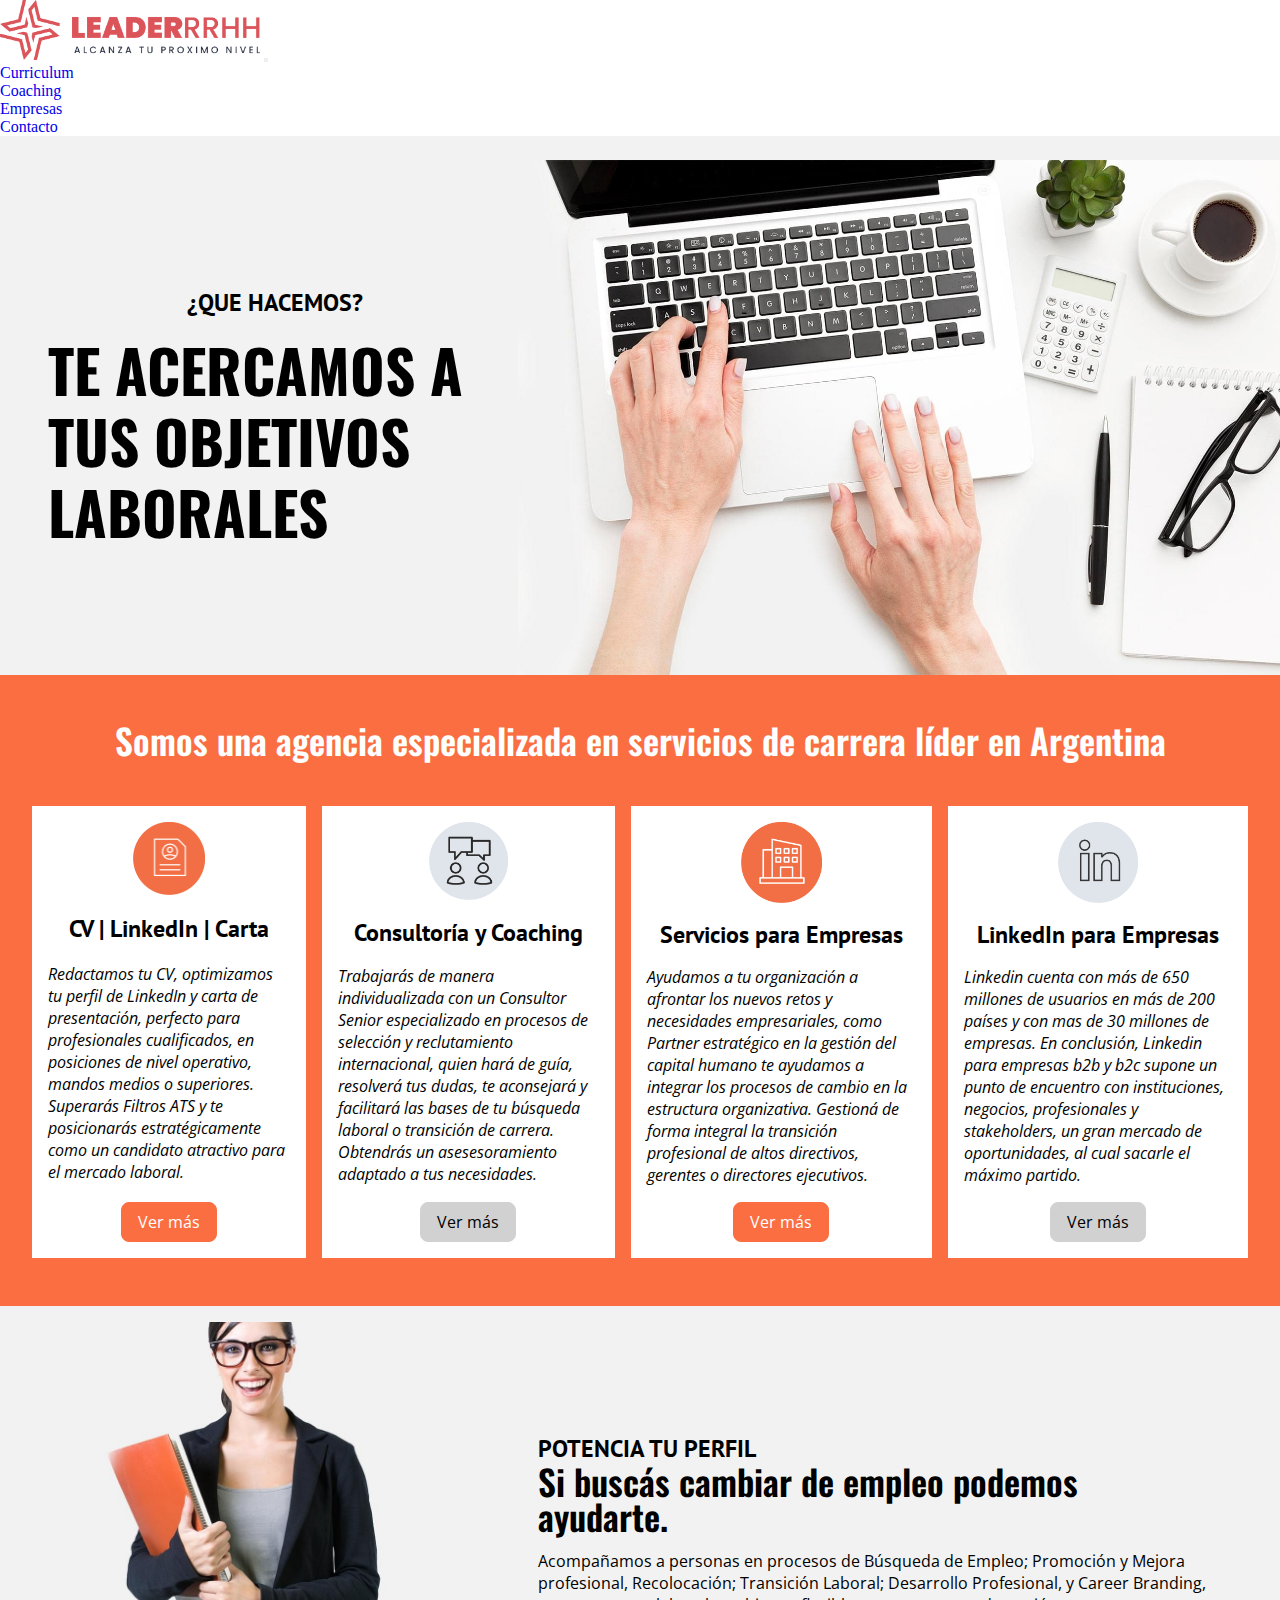
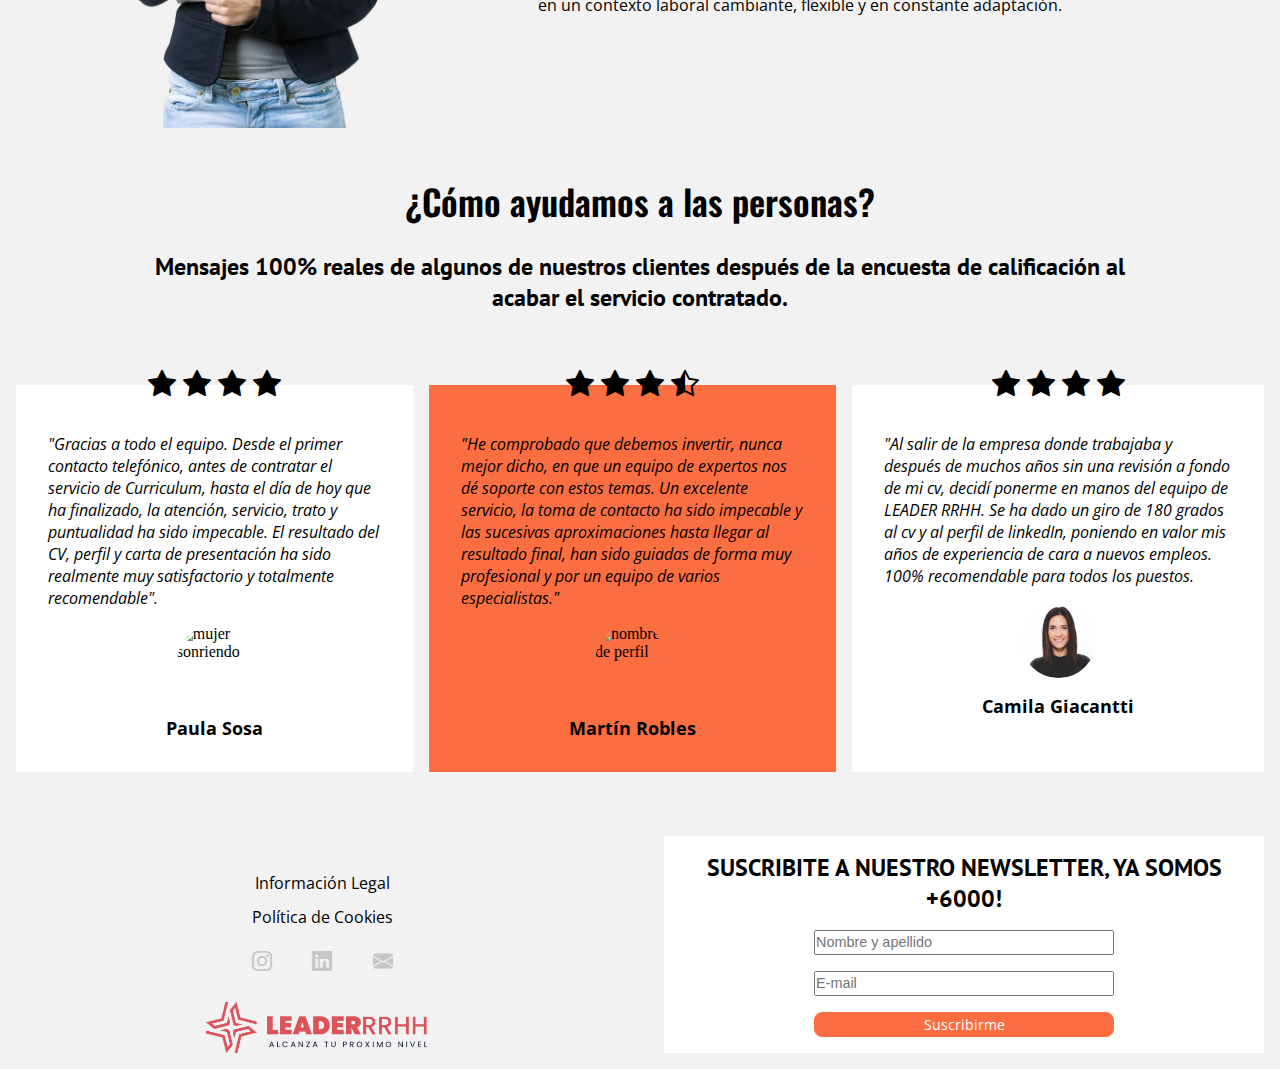
==== index.html @ 31c63e0d "Se corrigieron las rutas de algunas imagenes" ====
<!DOCTYPE html>
<html lang="es">

<head>
  <meta charset="UTF-8">
  <meta http-equiv="X-UA-Compatible" content="IE=edge">
  <meta name="viewport" content="width=device-width, initial-scale=1.0">
  <link rel="preconnect" href="https://fonts.googleapis.com">
  <link rel="preconnect" href="https://fonts.gstatic.com" crossorigin>
  <link
    href="https://fonts.googleapis.com/css2?family=Open+Sans:ital@0;1&family=Oswald:wght@600;700&family=PT+Sans:wght@700&display=swap"
    rel="stylesheet">
  <link rel="stylesheet" href="https://cdn.jsdelivr.net/npm/bootstrap-icons@1.10.5/font/bootstrap-icons.css">
  <link href="https://cdn.jsdelivr.net/npm/bootstrap@5.3.0/dist/css/bootstrap.min.css" rel="stylesheet"
    integrity="sha384-9ndCyUaIbzAi2FUVXJi0CjmCapSmO7SnpJef0486qhLnuZ2cdeRhO02iuK6FUUVM" crossorigin="anonymous">
  <link rel="stylesheet" href="./css/styles.css">
  <title>Inicio | Leader</title>
</head>

<body class="container">
  <header>
    <nav class="navbar navbar-expand-lg bg-white">
      <div class="container-fluid pl-0">
        <a class="navbar-brand" href="./index.html"><img src="./img/logo.png" alt="logo de la empresa"></a>
        <button class="navbar-toggler navbar__toogler--border" type="button" data-bs-toggle="collapse" data-bs-target="#navbarNav"
          aria-controls="navbarNav" aria-expanded="false" aria-label="Toggle navigation">
          <span class="navbar-toggler-icon"></span>
        </button>
        <div class="collapse navbar-collapse justify-content-end" id="navbarNav">
          <ul class="navbar-nav align-items-end">
            <li class="nav-item">
              <a class="nav-link" href="./pages/curriculum.html">Curriculum</a>
            </li>
            <li class="nav-item">
              <a class="nav-link" href="./pages/coaching.html">Coaching</a>
            </li>
            <li class="nav-item">
              <a class="nav-link" href="./pages/empresas.html">Empresas</a>
            </li>
            <li class="nav-item">
              <a class="nav-link" href="./pages/contacto.html">Contacto</a>
            </li>
          </ul>
        </div>
      </div>
    </nav>
  </header>

  <main>

    <section class="presentacion">
      <article class="presentacion__articulo">
        <h3>¿QUE HACEMOS?</h3>
        <h1>Te acercamos a tus objetivos laborales</h1>
        <img src="./img/laptop.jpg" alt="manos tipeando en laptop">
      </article>
    </section>

    <section class="servicios">
      <h2>Somos una agencia especializada en servicios de carrera líder en Argentina</h2>

      <div class="servicios__container">
        <article class="servicios__tarjeta">
          <img class="tarjeta__icono" src="./img/cv.png" alt="curriculum">
          <h3>CV | LinkedIn | Carta</h3>
          <p>Redactamos tu CV, optimizamos tu perfil de LinkedIn y carta de presentación, perfecto para profesionales
            cualificados, en posiciones de nivel operativo, mandos medios o superiores. Superarás Filtros ATS y te
            posicionarás estratégicamente como un candidato atractivo para el mercado laboral.</p>
          <a class="btn" href="./pages/curriculum.html">Ver más</a>
        </article>

        <article class="servicios__tarjeta">
          <img class="tarjeta__icono" src="./img/coaching.png" alt="coaching">
          <h3>Consultoría y Coaching</h3>
          <p>Trabajarás de manera individualizada con un Consultor Senior especializado en procesos de selección y
            reclutamiento internacional, quien hará de guía, resolverá tus dudas, te aconsejará y facilitará las bases
            de tu búsqueda laboral o transición de carrera. Obtendrás un asesesoramiento adaptado a tus necesidades.</p>
          <a class="btn btn--grey" href="./pages/coaching.html">Ver más</a>
        </article>

        <article class="servicios__tarjeta">
          <img class="tarjeta__icono" src="./img/empresas.png" alt="empresas">
          <h3>Servicios para Empresas</h3>
          <p>Ayudamos a tu organización a afrontar los nuevos retos y necesidades empresariales, como Partner
            estratégico en la gestión del capital humano te ayudamos a integrar los procesos de cambio en la estructura
            organizativa. Gestioná de forma integral la transición profesional de altos directivos, gerentes o
            directores ejecutivos.</p>
          <a class="btn" href="./pages/empresas.html">Ver más</a>
        </article>

        <article class="servicios__tarjeta">
          <img class="tarjeta__icono" src="./img/linkedin.png" alt="linkedin">
          <h3>LinkedIn para Empresas</h3>
          <p>Linkedin cuenta con más de 650 millones de usuarios en más de 200 países y con mas de 30 millones de
            empresas. En conclusión, Linkedin para empresas b2b y b2c supone un punto de encuentro con instituciones,
            negocios, profesionales y stakeholders, un gran mercado de oportunidades, al cual sacarle el máximo partido.
          </p>
          <a class="btn btn--grey" href="./pages/empresas.html#linkedin_empresas">Ver más</a>
        </article>
      </div>
    </section>

    <section>
      <article class="potenciate">
        <img src="./img/potenciate.jpg" alt="mujer contenta sosteniendo una carpeta">
        <div class="potenciate__texto">
          <h3>POTENCIA TU PERFIL</h3>
          <h2>Si buscás cambiar de empleo podemos ayudarte.</h2>
          <p>Acompañamos a personas en procesos de Búsqueda de Empleo; Promoción y Mejora profesional, Recolocación;
            Transición Laboral; Desarrollo Profesional, y Career Branding, en un contexto laboral cambiante, flexible y
            en constante adaptación.</p>
        </div>

      </article>
    </section>

    <section class="testimonios">
      <div class="testimonios__titulos">
        <h2>¿Cómo ayudamos a las personas?</h2>
        <h3>Mensajes 100% reales de algunos de nuestros clientes después de la encuesta de calificación al acabar el
          servicio contratado.</h3>
      </div>

      <div class="testimonios__tarjetacontainer">
        <article class="testimonios__tarjeta">
          <div class="testimonios__icono">
            <i class="bi bi-star-fill"></i>
            <i class="bi bi-star-fill"></i>
            <i class="bi bi-star-fill"></i>
            <i class="bi bi-star-fill"></i>
          </div>
          <p>"Gracias a todo el equipo. Desde el primer contacto telefónico, antes de contratar el servicio de
            Curriculum,
            hasta el día de hoy que ha finalizado, la atención, servicio, trato y puntualidad ha sido impecable. El
            resultado del CV, perfil y carta de presentación ha sido realmente muy satisfactorio y totalmente
            recomendable".</p>
          <img src="./img/perfil1.png" alt="mujer sonriendo">
          <h4>Paula Sosa</h4>
        </article>

        <article class="testimonios__tarjeta testimonios__tarjeta--orange">
          <div class="testimonios__icono">
            <i class="bi bi-star-fill"></i>
            <i class="bi bi-star-fill"></i>
            <i class="bi bi-star-fill"></i>
            <i class="bi bi-star-half"></i>
          </div>
          <p>"He comprobado que debemos invertir, nunca mejor dicho, en que un equipo de expertos nos dé soporte con
            estos
            temas. Un excelente servicio, la toma de contacto ha sido impecable y las sucesivas aproximaciones hasta
            llegar al resultado final, han sido guiadas de forma muy profesional y por un equipo de varios
            especialistas."
          </p>
          <img src="img/perfil2.png" alt="hombre de perfil">
          <h4>Martín Robles</h4>
        </article>

        <article class="testimonios__tarjeta">
          <div class="testimonios__icono">
            <i class="bi bi-star-fill"></i>
            <i class="bi bi-star-fill"></i>
            <i class="bi bi-star-fill"></i>
            <i class="bi bi-star-fill"></i>
          </div>
          <p>"Al salir de la empresa donde trabajaba y después de muchos años sin una revisión a fondo de mi cv, decidí
            ponerme en manos del equipo de LEADER RRHH. Se ha dado un giro de 180 grados al cv y al perfil de linkedIn,
            poniendo en valor mis años de experiencia de cara a nuevos empleos. 100% recomendable para todos los
            puestos.
          </p>
          <img src="img/perfil3.png" alt="mujer sonriendo">
          <h4>Camila Giacantti</h4>
        </article>
      </div>
    </section>

  </main>

  <footer>

    <div class="suscripcion">
      <h3>SUSCRIBITE A NUESTRO NEWSLETTER, YA SOMOS +6000!</h3>

      <form action="">

        <div>
          <label for="nombre">Ingresar nombre y apellido</label>
          <input type="text" id="nombre" placeholder="Nombre y apellido">
        </div>

        <div>
          <label for="email">Ingrese email</label>
          <input type="email" id="email" placeholder="E-mail">
        </div>

        <div>
          <input class="btn__submit" type="submit" value="Suscribirme">
        </div>

      </form>

    </div>

    <div class="contacto__container">
      <ul class="footer__contacto">
        <li class="footer__legales">Información Legal</li>
        <li class="footer__cookies">Política de Cookies</li>
        <li class="footer__instagram"><a href="https://www.instagram.com/" target="_blank"><i
              class="bi bi-instagram"></i></a></li>
        <li class="footer__linkedin"><a href="https://ar.linkedin.com/" target="_blank"><i
              class="bi bi-linkedin"></i></a>
        </li>
        <li class="footer__mail"><a href="https://www.gmail.com/mail/help/intl/es/about.html?iframe" target="_blank"><i
              class="bi bi-envelope-fill"></i></a>
    </div>



    <img src="./img/logo.png" alt="logo de la empresa">

  </footer>
  <script src="https://cdn.jsdelivr.net/npm/bootstrap@5.3.0/dist/js/bootstrap.bundle.min.js"
    integrity="sha384-geWF76RCwLtnZ8qwWowPQNguL3RmwHVBC9FhGdlKrxdiJJigb/j/68SIy3Te4Bkz"
    crossorigin="anonymous"></script>
</body>

</html>
---- css/styles.css ----
* {
    margin: 0;
    padding: 0;
    box-sizing: border-box;
}

ul,
ol {
    list-style: none;
}

a {
    text-decoration: none;
}

img {
    max-width: 100%;
}

h1 {
    font-size: 2rem;
    font-family: "Oswald", sans-serif;
    font-weight: 700;
    text-transform: uppercase;
    line-height: 120%;

}

H2 {
    font-size: 1.75rem;
    font-family: "Oswald", sans-serif;
    font-weight: 600;
    line-height: 100%;
}

h3 {
    font-size: 1.25rem;
    font-family: "PT Sans", sans-serif;

}

h4 {
    font-family: "Open Sans", sans-serif;
    font-size: 1rem;
}

p {
    font-family: "Open Sans", sans-serif;
    font-size: 1rem;
    font-style: oblique;
}

/* font-family: 'Open Sans', sans-serif;
font-family: 'Oswald', sans-serif;
font-family: 'PT Sans', sans-serif; */

/* +++++++++++++++++++++++++++++++++ VERSION MOBILE ++++++++++++++++++++++++++++++++++++++++++ */

/* ===== HEADER ==== */


nav div a img {
    width: 85%;
    max-width: 260px;
}

.pl-0 {
    padding-left: 0;
}

.nav-link:hover{
    color: #fb6e42;
}

/* ==== MAIN ==== */

main {
    background-color: #f2f2f2;
}


/* --- Primera sección index ---*/

.presentacion {
    background-color: #f2f2f2;
}

.presentacion__articulo {
    display: flex;
    flex-direction: column;
    align-items: center;
    text-align: center;
    gap: 1rem;
    padding-top: 1.5rem;

}


/* --- Segunda sección index --- */

.servicios {
    display: flex;
    flex-direction: column;
    gap: 1rem;
    background-color: #fb6e42;
    padding: 2rem 1rem;


}

.servicios h2 {
    padding: 1rem;
    text-align: center;
    color: white;
}

.servicios__tarjeta {
    display: flex;
    flex-direction: column;
    justify-content: space-between;
    gap: 1rem;
    background-color: white;
    align-items: center;
    padding: 1rem;
    margin: 1rem auto;
    max-width: 480px;
}

.tarjeta__icono {
    width: 30%;
}

.btn {
    border: 0.5px solid #fb6e42;
    background-color: #fb6e42;
    color: white;
    padding: 0.5rem 1rem;
    font-size: 1rem;
    font-family: "open Sans", sans-serif;
    border-radius: 0.5rem;
}

.btn--grey {
    border: 0.5px solid #d1d1d1;
    background-color: #d1d1d1;
    color: black;

}

.btn--small {
    border: 0.5px solid #d1d1d1;
    background-color: #d1d1d1;
    color: black;
    padding: 0.2rem 0.7rem;
    font-size: 0.9rem;
    font-family: "open Sans", sans-serif;
    border-radius: 0.5rem;
    margin: 0.5rem 0
}

.btn--small:hover {
    background-color: #f2f2f2;
}


/* --- Tercera sección index --- */

.potenciate {
    display: flex;
    flex-direction: column;
    justify-content: space-between;
    align-items: center;
    gap: 1rem;
    background-color: #f2f2f2;
    padding: 1rem;
}

.potenciate img {
    width: 100%;
    height: 406px;
    object-fit: cover;
}

.potenciate p{
    font-style: normal;
    padding-top: 1rem;
}

/*--- Cuarta sección index --- */

.testimonios {
    display: flex;
    flex-direction: column;
    justify-content: center;
    align-items: center;
    gap: 1rem;
    padding: 2rem 1rem;
    background-color: #f2f2f2;

}

.testimonios__titulos {
    text-align: center;
    padding: 0.5rem;
}

.testimonios__tarjeta {
    display: flex;
    flex-direction: column;
    align-items: center;
    background-color: white;
    padding: 1rem;
    margin: 1rem auto;
    max-width: 480px;


}

.testimonios__tarjeta--orange {
    background-color: #fb6e42;

}

.testimonios__icono {
    font-size: 1.75rem;
    position: relative;
    bottom: 32px;

}

.testimonios__tarjeta p {
    padding: 0 1rem 1rem;
}

.testimonios__tarjeta img {
    width: 70px;
    height: 70px;
    border-radius: 50%;
}

.testimonios__tarjeta h4 {

    padding: 1rem;
}

/* --- Primera sección Curriculum --- */

.curriculum {

    background-color: white;
}

.curriculum img{
    max-height: 400px;
    margin: auto;
    display: block;
}

.curriculum__encabezado{
    text-align: center;
    font-style: normal;
}
.curriculum p {
    padding: 1.5rem 0;
}

.curriculum__h1 {
    padding-top: 1.5rem;
    text-align: center;
}

.carta__titulo {
    margin-top: 2rem;
}

/* --- Segunda sección Curriculum */


.cvwriting article {
    padding: 1rem 1rem 0 1rem;
    background-color: #d1d1d1;
}

.cvwriting article p {
    margin-bottom: 0;
    font-style: normal;
}

.cvwriting h3{
    text-align: center;
}

/* --- Tercera seccion curriculum --- */

.caso {
    background-color: #fb6e42;

}

.caso__formulario {
    display: flex;
    flex-direction: column;
    gap: 1rem;
    padding: 1rem;
    max-width: 480px;
    justify-content: center;
}

.caso h2 {
    padding-top: 2.5rem;
    text-align: center;
    color: white;
}

.caso form legend {
    color: white;
    text-align: center;
}

.caso form label {
    display: block;
    color: white
}

.caso form input,
textarea {
    width: 100%;
    border-color: white;

}

.caso img{
    display: none;
}


/* === FOOTER === */

footer {
    display: flex;
    flex-direction: column;
    align-items: center;
    gap: 1rem;
    background-color: #f2f2f2;
    margin-bottom: 1rem;

}

.suscripcion {
    display: flex;
    flex-direction: column;
    justify-content: center;
    align-items: center;
    padding: 1rem;
    gap: 1rem;
    background-color: white;
    margin: 1rem;
}

.suscripcion h3{
    text-align: center;
}

.suscripcion form {
    display: flex;
    flex-direction: column;
    gap: 1rem;
}

.suscripcion form input {
    width: 300px;
    height: 25px;
    font-size: 0.90rem;
}

label {
    display: none;
}

.btn__submit {
    border: 0.5px solid #fb6e42;
    background-color: #fb6e42;
    color: white;
    font-size: 1rem;
    font-family: "open Sans", sans-serif;
    border-radius: 0.5rem;
    text-align: center;
}

.btn__submit--white {
    background-color: white;
    color: #fb6e42;
}

.footer__contacto {
    display: grid;
    grid-template-columns: 25% 50%r 25%;
    grid-template-rows: 1fr 1fr 2fr;
    gap: 0.75rem;
    justify-content: center;
    align-content: start;
    margin-bottom: 1rem;

}

.footer__legales {
    grid-column: 2/3;
    justify-self: center;
    font-family: "Open sans", sans-serif;
}


.footer__cookies {
    grid-column: 2/3;
    grid-row: 2/3;
    justify-self: center;
    font-family: "open Sans", sans-serif;
}

.footer__instagram {
    grid-column: 2/3;
    grid-row: 3/4;
    align-self: center;
    font-size: 1.25rem;
}

.footer__instagram a {
    color: #c7c7c7;
}

.footer__linkedin {
    grid-column: 2/3;
    grid-row: 3/4;
    align-self: center;
    justify-self: center;
    font-size: 1.25rem;

}

.footer__linkedin a {
    color: #c7c7c7;
}

.footer__mail {
    grid-column: 2/3;
    grid-row: 3/4;
    justify-self: end;
    align-self: center;
    font-size: 1.25rem;

}

.footer__mail a {
    color: #c7c7c7;
}

footer img {
    width: 85%;
    max-width: 221px;
    padding: 0;
    margin-bottom: 1rem;

}

.contacto__container {
    padding-bottom: 2rem;
}

.contacto__container ul {
    padding: 0;
    margin: 0;
}

/* +++++++++++++++++++++++++++++++++ VERSION TABLET ++++++++++++++++++++++++++++++++++++++++++ */

@media (min-width: 768px) {

    h1 {
        font-size: 2.2rem;
    }

    h2 {

        font-size: 2rem;
    }

    h3 {
        font-size: 1.25rem;
    }

    h4 {
        font-size: 1.1rem;
    }

    p {
        font-size: 1.rem;
    }

    /* === MAIN === */

    /* ---Primera sección Index--- */


    .presentacion__articulo {
        display: grid;
        grid-template-columns: repeat(5, 1fr);
    }


    .presentacion__articulo img {
        grid-row: 1/3;
        grid-column: 3/6;



    }

    .presentacion__articulo h3 {
        grid-column: 1/3;
        align-self: self-end;
    }

    .presentacion__articulo h1 {
        grid-row: 2/3;
        grid-column: 1/3;
        align-self: flex-start;
        text-align: left;
        padding-left: 2rem;
    }

    /* --- Segunda sección Index --- */

    .servicios__container {
        display: grid;
        grid-template-columns: 1fr 1fr;
        gap: 1rem;
        margin: 0 1rem;
    }

    /* --- Tercera seccion index */

    .potenciate {
        display: flex;
        flex-direction: row;
    }

    .potenciate h3 {
        text-align: left;
        padding: 0;
    }

    /* ---Cuarta seccion index--- */

    .testimonios__tarjeta img {
        width: 75px;
        height: 75px;
    }

    

    /* --- Primera sección curriculum */

    .curriculum__servicios {
        display: grid;
        grid-template-columns: 1fr 1fr;
        grid-template-rows: repeat(4, 200px);
        margin-bottom: 1rem;
    }

    .curriculum__servicios img {
        grid-column: 2/3;
        grid-row: 1/3;
        max-height: 493.73px;
        object-fit: cover;
        justify-self: center;
    }

    .curriculum__carta{
        grid-column: 1/3;
        grid-row: 3/4;
    }

    .curriculum__traduccion{
        grid-column: 1/3;
        grid-row: 4/5;
    }



    /* --- Segunda seccion Curriculum */

    .cvwriting h2 {
        text-align: center;
    }

    .cvwriting img{
        width: 100%;
        object-fit: cover;
    }

    /* --- Tercera seccion Curriculum --- */

    .caso {
        display: flex;
        flex-direction: column;
        align-items: center;
    }

    /* === FOOTER === */

    footer {
        display: grid;
        grid-template-columns: 1fr 1fr;
    }



    .contacto__container {
        grid-column: 1/2;
        grid-row: 1/2;
    }

    footer img {
        grid-column: 1/3;
        justify-self: center;
    }

}


/* +++++++++++++++++++++++++++++++++ VERSION DESKTOP ++++++++++++++++++++++++++++++++++++++++++ */

@media (min-width: 1024px) {

    h1 {
        font-size: 3rem;
    }

    h2 {
        font-size: 2.2rem;
    }

    h3 {
        font-size: 1.5rem;
    }


    /* === MAIN === */

    /* --- Primera seccion index --- */

    .presentacion__articulo h3{
        padding-left: 3rem;
    }
    /* --- Segunda sección Index --- */

    .servicios__container {
        display: flex;
        flex-direction: row;
    }

    /* --- Tercera sección Index --- */

    .potenciate__texto {
        padding: 3rem;
    }

    /* --- Cuarta sección Index --- */

    .testimonios__tarjetacontainer {
        display: flex;
        gap: 1rem;
    }

    /* --- Primera seccion Curriculum ---  */

    .curriculum__servicios{
        display: grid;
        grid-template-columns: repeat(3,1fr);
        grid-template-rows: repeat(2,250px)
    }

    .curriculum__carta{
        grid-column: 1/2;
        grid-row: 2/3;
    }

    .curriculum__carta h2{
        margin: 0 0 8px;
    }

    .curriculum__traduccion{
        grid-column: 3/4;
        grid-row: 2/3;
    }

    /* ---Segunda seccion Curriculum --- */

    .cvwriting{
        display: grid;
        grid-template-columns: 1fr 1fr;
    }
    .cvwriting img{
        grid-column: 1/2;
        grid-row: 1/2;
        height: 100%;
        object-fit: cover;
    }

    .cvwriting article h2{
        text-align:left;
        padding: 0;
    }

    .cvwriting article h3{
        text-align: left;
    }

    /*--- Tercera seccion Curriculum ---  */

    .caso{
        display: grid;
        grid-template-columns: 1fr 1fr;
        justify-items: center;
    }

    .caso form{
        grid-column: 1/2;
        grid-row: 1/2;
        
                
    }

    .caso img{
        display: block;
        height: 90%;
        width: 90%;
        object-fit: cover;
        max-height: 650px;
    }

    
    

    /* === FOOTER === */

    footer img {
        grid-column: 1/2;
        grid-row: 1/2;
        justify-self: center;
        align-self: end;
    }

}

@media (min-width: 1200px) {

    .presentacion__articulo h1 {
        font-size: 3.7rem;
        padding-left: 3rem;
    }

    .testimonios h3 {
        padding: 2rem 3rem;
        margin: 0 3rem;
        text-align: center;

    }
}
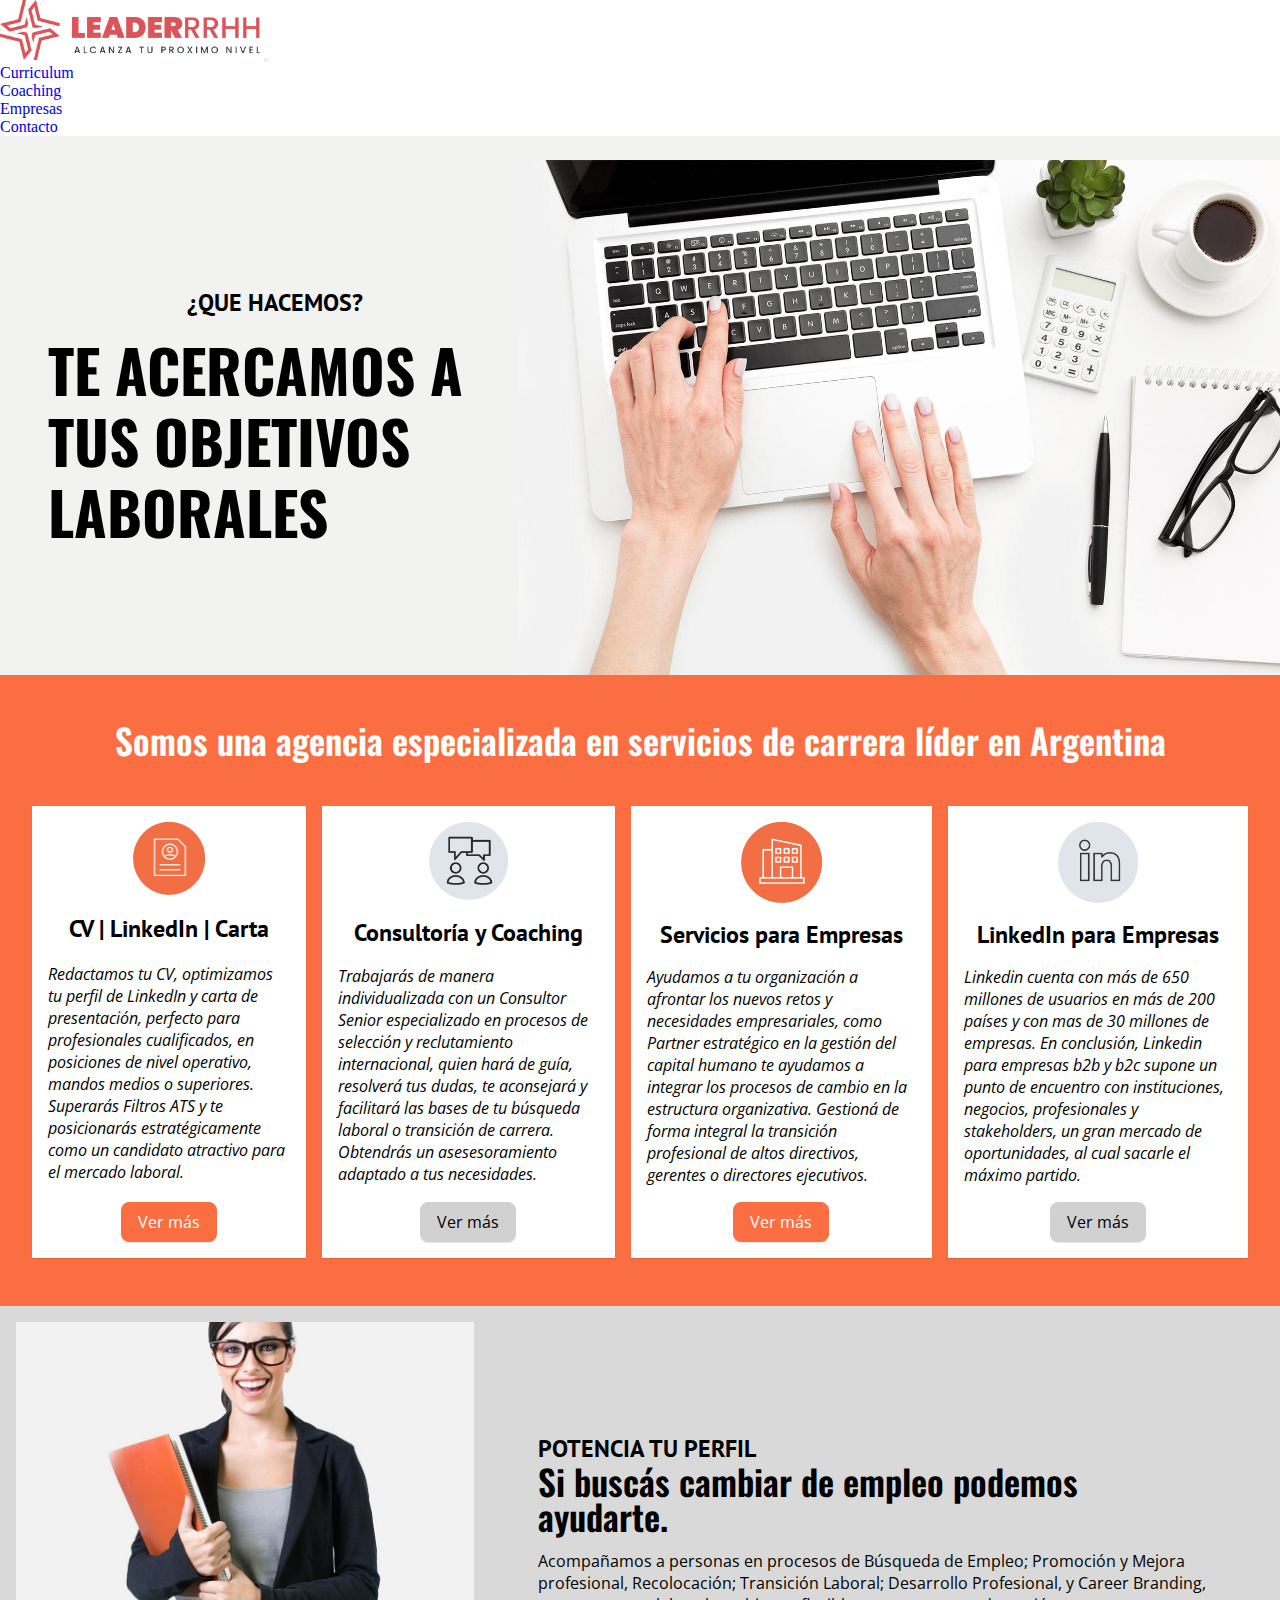
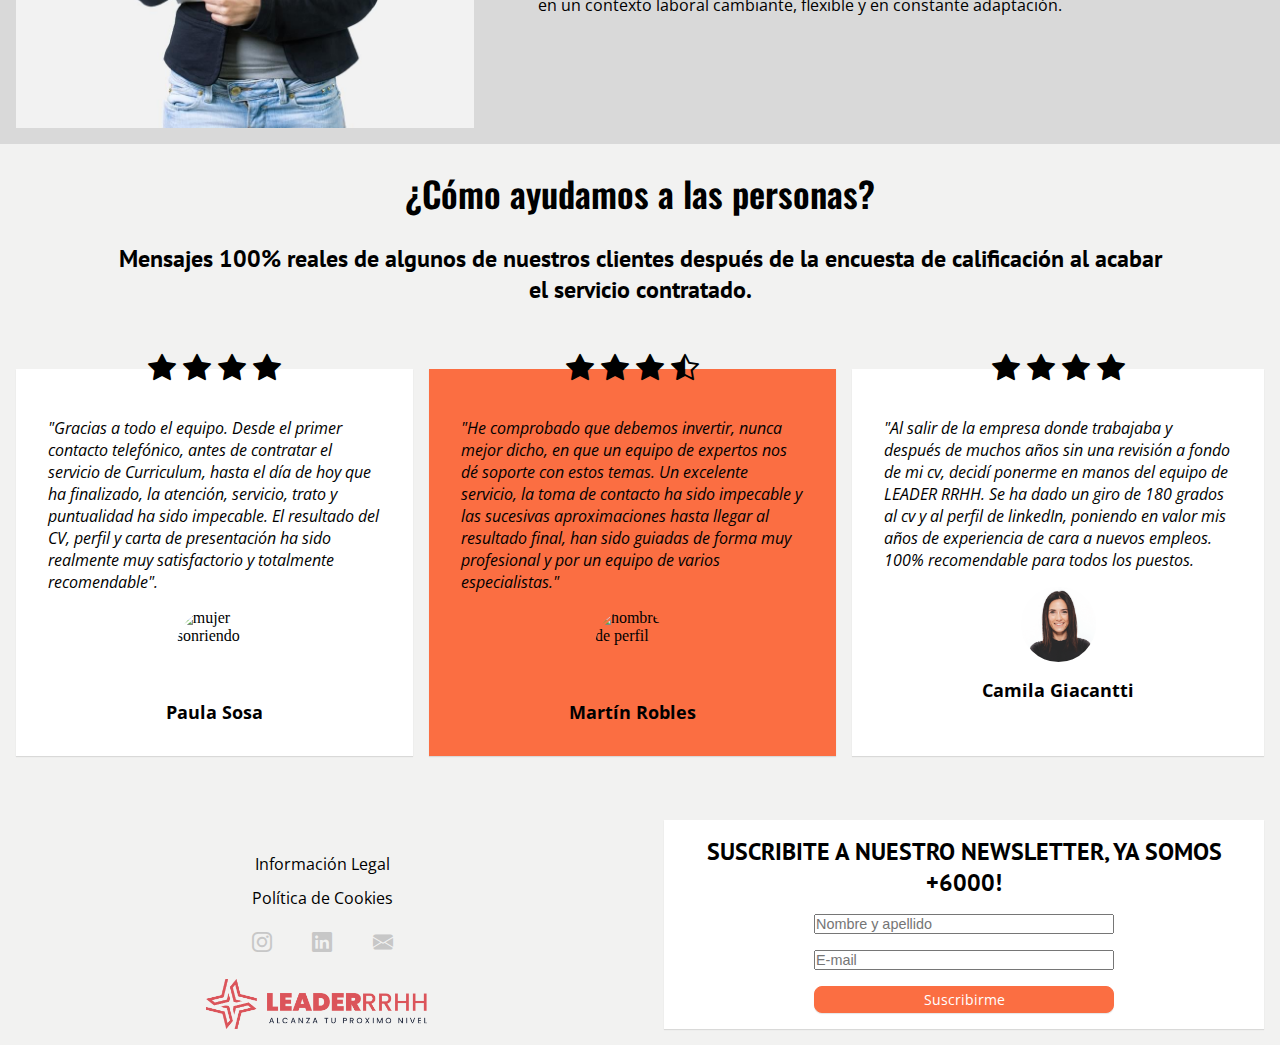
==== commit bac1a38b: "Se realizaron algunas animaciones y estilos en general" ====
--- a/index.html
+++ b/index.html
@@ -13,6 +13,7 @@
   <link rel="stylesheet" href="https://cdn.jsdelivr.net/npm/bootstrap-icons@1.10.5/font/bootstrap-icons.css">
   <link href="https://cdn.jsdelivr.net/npm/bootstrap@5.3.0/dist/css/bootstrap.min.css" rel="stylesheet"
     integrity="sha384-9ndCyUaIbzAi2FUVXJi0CjmCapSmO7SnpJef0486qhLnuZ2cdeRhO02iuK6FUUVM" crossorigin="anonymous">
+  <link href="https://unpkg.com/aos@2.3.1/dist/aos.css" rel="stylesheet">
   <link rel="stylesheet" href="./css/styles.css">
   <title>Inicio | Leader</title>
 </head>
@@ -61,41 +62,41 @@
 
       <div class="servicios__container">
         <article class="servicios__tarjeta">
-          <img class="tarjeta__icono" src="./img/cv.png" alt="curriculum">
+          <img class="servicios__tarjeta-icono" src="./img/cv.png" alt="curriculum">
           <h3>CV | LinkedIn | Carta</h3>
           <p>Redactamos tu CV, optimizamos tu perfil de LinkedIn y carta de presentación, perfecto para profesionales
             cualificados, en posiciones de nivel operativo, mandos medios o superiores. Superarás Filtros ATS y te
             posicionarás estratégicamente como un candidato atractivo para el mercado laboral.</p>
-          <a class="btn" href="./pages/curriculum.html">Ver más</a>
-        </article>
-
-        <article class="servicios__tarjeta">
-          <img class="tarjeta__icono" src="./img/coaching.png" alt="coaching">
+          <a class="button" href="./pages/curriculum.html">Ver más</a>
+        </article>
+
+        <article class="servicios__tarjeta">
+          <img class="servicios__tarjeta-icono" src="./img/coaching.png" alt="coaching">
           <h3>Consultoría y Coaching</h3>
           <p>Trabajarás de manera individualizada con un Consultor Senior especializado en procesos de selección y
             reclutamiento internacional, quien hará de guía, resolverá tus dudas, te aconsejará y facilitará las bases
             de tu búsqueda laboral o transición de carrera. Obtendrás un asesesoramiento adaptado a tus necesidades.</p>
-          <a class="btn btn--grey" href="./pages/coaching.html">Ver más</a>
-        </article>
-
-        <article class="servicios__tarjeta">
-          <img class="tarjeta__icono" src="./img/empresas.png" alt="empresas">
+          <a class="button--grey" href="./pages/coaching.html">Ver más</a>
+        </article>
+
+        <article class="servicios__tarjeta">
+          <img class="servicios__tarjeta-icono" src="./img/empresas.png" alt="empresas">
           <h3>Servicios para Empresas</h3>
           <p>Ayudamos a tu organización a afrontar los nuevos retos y necesidades empresariales, como Partner
             estratégico en la gestión del capital humano te ayudamos a integrar los procesos de cambio en la estructura
             organizativa. Gestioná de forma integral la transición profesional de altos directivos, gerentes o
             directores ejecutivos.</p>
-          <a class="btn" href="./pages/empresas.html">Ver más</a>
-        </article>
-
-        <article class="servicios__tarjeta">
-          <img class="tarjeta__icono" src="./img/linkedin.png" alt="linkedin">
+          <a class="button" href="./pages/empresas.html">Ver más</a>
+        </article>
+
+        <article class="servicios__tarjeta">
+          <img class="servicios__tarjeta-icono" src="./img/linkedin.png" alt="linkedin">
           <h3>LinkedIn para Empresas</h3>
           <p>Linkedin cuenta con más de 650 millones de usuarios en más de 200 países y con mas de 30 millones de
             empresas. En conclusión, Linkedin para empresas b2b y b2c supone un punto de encuentro con instituciones,
             negocios, profesionales y stakeholders, un gran mercado de oportunidades, al cual sacarle el máximo partido.
           </p>
-          <a class="btn btn--grey" href="./pages/empresas.html#linkedin_empresas">Ver más</a>
+          <a class="button--grey" href="./pages/empresas.html#linkedin__empresas">Ver más</a>
         </article>
       </div>
     </section>
@@ -138,7 +139,7 @@
           <h4>Paula Sosa</h4>
         </article>
 
-        <article class="testimonios__tarjeta testimonios__tarjeta--orange">
+        <article class="testimonios__tarjeta--orange">
           <div class="testimonios__icono">
             <i class="bi bi-star-fill"></i>
             <i class="bi bi-star-fill"></i>
@@ -193,23 +194,23 @@
         </div>
 
         <div>
-          <input class="btn__submit" type="submit" value="Suscribirme">
+          <input class="button__submit" type="submit" value="Suscribirme">
         </div>
 
       </form>
 
     </div>
 
-    <div class="contacto__container">
-      <ul class="footer__contacto">
-        <li class="footer__legales">Información Legal</li>
-        <li class="footer__cookies">Política de Cookies</li>
-        <li class="footer__instagram"><a href="https://www.instagram.com/" target="_blank"><i
+    <div class="contactos">
+      <ul class="contactos__lista">
+        <li class="contactos__lista-legales">Información Legal</li>
+        <li class="contactos__lista-cookies">Política de Cookies</li>
+        <li class="contactos__lista-instagram"><a href="https://www.instagram.com/" target="_blank"><i
               class="bi bi-instagram"></i></a></li>
-        <li class="footer__linkedin"><a href="https://ar.linkedin.com/" target="_blank"><i
+        <li class="contactos__lista-linkedin"><a href="https://ar.linkedin.com/" target="_blank"><i
               class="bi bi-linkedin"></i></a>
         </li>
-        <li class="footer__mail"><a href="https://www.gmail.com/mail/help/intl/es/about.html?iframe" target="_blank"><i
+        <li class="contactos__lista-mail"><a href="https://www.gmail.com/mail/help/intl/es/about.html?iframe" target="_blank"><i
               class="bi bi-envelope-fill"></i></a>
     </div>
 
@@ -221,6 +222,10 @@
   <script src="https://cdn.jsdelivr.net/npm/bootstrap@5.3.0/dist/js/bootstrap.bundle.min.js"
     integrity="sha384-geWF76RCwLtnZ8qwWowPQNguL3RmwHVBC9FhGdlKrxdiJJigb/j/68SIy3Te4Bkz"
     crossorigin="anonymous"></script>
+  <script src="https://unpkg.com/aos@2.3.1/dist/aos.js"></script>
+  <script>
+    AOS.init();
+  </script>
 </body>
 
 </html>--- a/css/styles.css
+++ b/css/styles.css
@@ -1,769 +1,1070 @@
+@charset "UTF-8";
 * {
-    margin: 0;
-    padding: 0;
-    box-sizing: border-box;
+  margin: 0;
+  padding: 0;
+  box-sizing: border-box;
 }
 
 ul,
 ol {
-    list-style: none;
+  list-style: none;
 }
 
 a {
-    text-decoration: none;
+  text-decoration: none;
 }
 
 img {
-    max-width: 100%;
+  max-width: 100%;
 }
 
 h1 {
-    font-size: 2rem;
-    font-family: "Oswald", sans-serif;
-    font-weight: 700;
-    text-transform: uppercase;
-    line-height: 120%;
-
+  font-size: 2rem;
+  font-family: "Oswald", sans-serif;
+  font-weight: 700;
+  text-transform: uppercase;
+  line-height: 120%;
 }
 
 H2 {
-    font-size: 1.75rem;
-    font-family: "Oswald", sans-serif;
-    font-weight: 600;
-    line-height: 100%;
+  font-size: 1.75rem;
+  font-family: "Oswald", sans-serif;
+  font-weight: 600;
+  line-height: 100%;
 }
 
 h3 {
-    font-size: 1.25rem;
-    font-family: "PT Sans", sans-serif;
-
+  font-size: 1.25rem;
+  font-family: "PT Sans", sans-serif;
 }
 
 h4 {
-    font-family: "Open Sans", sans-serif;
-    font-size: 1rem;
+  font-family: "Open Sans", sans-serif;
+  font-size: 1rem;
 }
 
 p {
-    font-family: "Open Sans", sans-serif;
-    font-size: 1rem;
-    font-style: oblique;
+  font-family: "Open Sans", sans-serif;
+  font-size: 1rem;
+  font-style: oblique;
 }
 
 /* font-family: 'Open Sans', sans-serif;
 font-family: 'Oswald', sans-serif;
 font-family: 'PT Sans', sans-serif; */
-
-/* +++++++++++++++++++++++++++++++++ VERSION MOBILE ++++++++++++++++++++++++++++++++++++++++++ */
-
-/* ===== HEADER ==== */
-
+main {
+  background-color: #f2f2f2;
+}
+
+@media (min-width: 768px) {
+  h1 {
+    font-size: 2.2rem;
+  }
+  h2 {
+    font-size: 2rem;
+  }
+  h3 {
+    font-size: 1.25rem;
+  }
+  h4 {
+    font-size: 1.1rem;
+  }
+  p {
+    font-size: 1rem;
+  }
+}
+@media (min-width: 1024px) {
+  h1 {
+    font-size: 3rem;
+  }
+  h2 {
+    font-size: 2.2rem;
+  }
+  h3 {
+    font-size: 1.5rem;
+  }
+}
+.button, .button__submit, .button__submit--white, .button--grey {
+  border: 0.5px solid #fb6e42;
+  background-color: #fb6e42;
+  color: white;
+  padding: 0.5rem 1rem;
+  font-size: 1rem;
+  font-family: "Open Sans", sans-serif;
+  border-radius: 0.5rem;
+  box-shadow: 0 1px 1px 0 rgba(0, 0, 0, 0.1);
+}
+.button:hover, .button__submit:hover, .button__submit--white:hover, .button--grey:hover {
+  transform: scale(1.05);
+}
+.button--grey {
+  border: 0.5px solid #d1d1d1;
+  background-color: #d1d1d1;
+  color: black;
+}
+.button--small {
+  border: 0.5px solid #d1d1d1;
+  background-color: #d1d1d1;
+  color: black;
+  padding: 0.2rem 0.7rem;
+  font-size: 0.9rem;
+  font-family: "Open Sans", sans-serif;
+  border-radius: 0.5rem;
+  margin: 0.5rem 0;
+}
+.button--small:hover {
+  background-color: #f2f2f1;
+}
+.button__submit, .button__submit--white {
+  text-align: center;
+  padding: 0.2rem;
+}
+.button__submit--white {
+  background-color: white;
+  color: #fb6e42;
+}
 
 nav div a img {
-    width: 85%;
-    max-width: 260px;
+  width: 85%;
+  max-width: 260px;
 }
 
 .pl-0 {
-    padding-left: 0;
-}
-
-.nav-link:hover{
-    color: #fb6e42;
-}
-
-/* ==== MAIN ==== */
-
-main {
-    background-color: #f2f2f2;
-}
-
-
-/* --- Primera sección index ---*/
-
-.presentacion {
-    background-color: #f2f2f2;
-}
-
-.presentacion__articulo {
-    display: flex;
-    flex-direction: column;
-    align-items: center;
-    text-align: center;
-    gap: 1rem;
-    padding-top: 1.5rem;
-
-}
-
-
-/* --- Segunda sección index --- */
-
-.servicios {
-    display: flex;
-    flex-direction: column;
-    gap: 1rem;
-    background-color: #fb6e42;
-    padding: 2rem 1rem;
-
-
-}
-
-.servicios h2 {
-    padding: 1rem;
-    text-align: center;
-    color: white;
-}
-
-.servicios__tarjeta {
-    display: flex;
-    flex-direction: column;
-    justify-content: space-between;
-    gap: 1rem;
-    background-color: white;
-    align-items: center;
-    padding: 1rem;
-    margin: 1rem auto;
-    max-width: 480px;
-}
-
-.tarjeta__icono {
-    width: 30%;
-}
-
-.btn {
-    border: 0.5px solid #fb6e42;
-    background-color: #fb6e42;
-    color: white;
-    padding: 0.5rem 1rem;
-    font-size: 1rem;
-    font-family: "open Sans", sans-serif;
-    border-radius: 0.5rem;
-}
-
-.btn--grey {
-    border: 0.5px solid #d1d1d1;
-    background-color: #d1d1d1;
-    color: black;
-
-}
-
-.btn--small {
-    border: 0.5px solid #d1d1d1;
-    background-color: #d1d1d1;
-    color: black;
-    padding: 0.2rem 0.7rem;
-    font-size: 0.9rem;
-    font-family: "open Sans", sans-serif;
-    border-radius: 0.5rem;
-    margin: 0.5rem 0
-}
-
-.btn--small:hover {
-    background-color: #f2f2f2;
-}
-
-
-/* --- Tercera sección index --- */
-
-.potenciate {
-    display: flex;
-    flex-direction: column;
-    justify-content: space-between;
-    align-items: center;
-    gap: 1rem;
-    background-color: #f2f2f2;
-    padding: 1rem;
-}
-
-.potenciate img {
-    width: 100%;
-    height: 406px;
-    object-fit: cover;
-}
-
-.potenciate p{
-    font-style: normal;
-    padding-top: 1rem;
-}
-
-/*--- Cuarta sección index --- */
-
-.testimonios {
+  padding-left: 0;
+}
+
+.nav-link:hover {
+  color: #fb6e42;
+}
+
+footer {
+  display: flex;
+  flex-direction: column;
+  align-items: center;
+  gap: 1rem;
+  background-color: #f2f2f1;
+  margin-bottom: 1rem;
+}
+footer .contactos {
+  padding-bottom: 2rem;
+}
+footer .contactos__lista {
+  display: grid;
+  grid-template-columns: 25% 50% r 25%;
+  grid-template-rows: 1fr 1fr 2fr;
+  gap: 0.75rem;
+  justify-content: center;
+  align-content: start;
+  margin-bottom: 1rem;
+  padding: 0;
+  margin: 0;
+}
+footer .contactos__lista-legales {
+  grid-column: 2/3;
+  justify-self: center;
+  font-family: "Open Sans", sans-serif;
+}
+footer .contactos__lista-cookies {
+  grid-column: 2/3;
+  grid-row: 2/3;
+  justify-self: center;
+  font-family: "Open Sans", sans-serif;
+}
+footer .contactos__lista-instagram {
+  grid-column: 2/3;
+  grid-row: 3/4;
+  align-self: center;
+  font-size: 1.25rem;
+}
+footer .contactos__lista-instagram a {
+  color: #c7c7c7;
+}
+footer .contactos__lista-linkedin {
+  grid-column: 2/3;
+  grid-row: 3/4;
+  align-self: center;
+  justify-self: center;
+  font-size: 1.25rem;
+}
+footer .contactos__lista-linkedin a {
+  color: #c7c7c7;
+}
+footer .contactos__lista-mail {
+  grid-column: 2/3;
+  grid-row: 3/4;
+  justify-self: end;
+  align-self: center;
+  font-size: 1.25rem;
+}
+footer .contactos__lista-mail a {
+  color: #c7c7c7;
+}
+footer img {
+  width: 85%;
+  max-width: 221px;
+  padding: 0;
+  margin-bottom: 1rem;
+}
+
+.suscripcion {
+  display: flex;
+  flex-direction: column;
+  justify-content: center;
+  align-items: center;
+  padding: 1rem;
+  gap: 1rem;
+  background-color: white;
+  margin: 1rem;
+  box-shadow: 0 1px 1px 0 rgba(0, 0, 0, 0.1);
+}
+.suscripcion h3 {
+  text-align: center;
+}
+.suscripcion form {
+  display: flex;
+  flex-direction: column;
+  gap: 1rem;
+}
+.suscripcion form input {
+  width: 300px;
+  font-size: 0.9rem;
+}
+.suscripcion form label {
+  display: none;
+}
+
+@media (min-width: 768px) {
+  footer {
+    display: grid;
+    grid-template-columns: 1fr 1fr;
+  }
+  footer .contactos {
+    grid-column: 1/2;
+    grid-row: 1/2;
+  }
+  footer img {
+    grid-column: 1/3;
+    justify-self: center;
+  }
+}
+@media (min-width: 1024px) {
+  footer img {
+    grid-column: 1/2;
+    grid-row: 1/2;
+    justify-self: center;
+    align-self: end;
+  }
+}
+.contactanos {
+  background-color: #fb6e42;
+}
+.contactanos__formulario {
+  display: flex;
+  flex-direction: column;
+  gap: 1rem;
+  padding: 1rem;
+  max-width: 480px;
+  justify-content: center;
+}
+.contactanos__formulario legend {
+  color: white;
+  text-align: center;
+}
+.contactanos__formulario label {
+  display: block;
+  color: white;
+}
+.contactanos__formulario input {
+  width: 100%;
+  border: none;
+  box-shadow: 0 1px 1px 0 rgba(0, 0, 0, 0.3);
+}
+.contactanos__formulario textarea {
+  width: 100%;
+  border: none;
+  box-shadow: 0 1px 1px 0 rgba(0, 0, 0, 0.3);
+  height: 104px;
+}
+.contactanos__formulario #accion {
+  border: none;
+  box-shadow: 0 1px 1px 0 rgba(0, 0, 0, 0.3);
+}
+.contactanos h2 {
+  padding-top: 2.5rem;
+  text-align: center;
+  color: white;
+}
+.contactanos img {
+  display: none;
+}
+
+@media (min-width: 768px) {
+  .contactanos {
     display: flex;
     flex-direction: column;
     justify-content: center;
     align-items: center;
+  }
+}
+@media (min-width: 1024px) {
+  .contactanos {
+    display: grid;
+    grid-template-columns: 1fr 1fr;
+    justify-items: center;
+  }
+  .contactanos__formulario {
+    grid-column: 1/2;
+    grid-row: 1/2;
+  }
+  .contactanos img {
+    display: block;
+    height: 90%;
+    width: 90%;
+    object-fit: cover;
+    max-height: 650px;
+    grid-column: 2/3;
+    grid-row: 1/2;
+  }
+}
+/*--- Primera sección index ---*/
+.presentacion {
+  background-color: #f2f2f1;
+}
+.presentacion__articulo {
+  display: flex;
+  flex-direction: column;
+  align-items: center;
+  text-align: center;
+  gap: 1rem;
+  padding-top: 1.5rem;
+}
+
+/* --- Segunda sección Index --- */
+.servicios {
+  display: flex;
+  flex-direction: column;
+  gap: 1rem;
+  background-color: #fb6e42;
+  padding: 2rem 1rem;
+}
+.servicios h2 {
+  padding: 1rem;
+  text-align: center;
+  color: white;
+}
+.servicios__tarjeta {
+  display: flex;
+  flex-direction: column;
+  justify-content: space-between;
+  gap: 1rem;
+  background-color: white;
+  align-items: center;
+  padding: 1rem;
+  margin: 1rem auto;
+  max-width: 480px;
+  box-shadow: 0 1px 1px 0 rgba(0, 0, 0, 0.1);
+}
+.servicios__tarjeta:hover {
+  box-shadow: 0 1px 1px 5px rgba(0, 0, 0, 0.1);
+}
+.servicios__tarjeta-icono {
+  width: 30%;
+}
+
+/* --- Tercera seccion index */
+.potenciate {
+  display: flex;
+  flex-direction: column;
+  justify-content: space-between;
+  align-items: center;
+  gap: 1rem;
+  background-color: rgba(0, 0, 0, 0.1);
+  padding: 1rem;
+}
+.potenciate img {
+  width: 100%;
+  height: 406px;
+  object-fit: cover;
+}
+.potenciate p {
+  font-style: normal;
+  padding-top: 1rem;
+}
+
+/* ---Cuarta seccion index--- */
+.testimonios {
+  display: flex;
+  flex-direction: column;
+  justify-content: center;
+  align-items: center;
+  gap: 1rem;
+  padding: 2rem 1rem;
+  background-color: #f2f2f1;
+}
+.testimonios__titulos {
+  text-align: center;
+}
+.testimonios__titulos h3 {
+  padding: 1rem;
+}
+.testimonios__tarjeta, .testimonios__tarjeta--orange {
+  display: flex;
+  flex-direction: column;
+  align-items: center;
+  background-color: white;
+  padding: 1rem;
+  margin: 1rem auto;
+  max-width: 480px;
+  box-shadow: 0 1px 1px 0 rgba(0, 0, 0, 0.1);
+}
+.testimonios__tarjeta--orange {
+  background-color: #fb6e42;
+}
+.testimonios__tarjeta img, .testimonios__tarjeta--orange img {
+  width: 70px;
+  height: 70px;
+  border-radius: 50%;
+}
+.testimonios__tarjeta h4, .testimonios__tarjeta--orange h4 {
+  padding: 1rem;
+}
+.testimonios__icono {
+  font-size: 1.75rem;
+  position: relative;
+  bottom: 32px;
+}
+.testimonios p {
+  padding: 0 1rem 1rem;
+}
+
+/* **************************************** VERSION TABLET ************************************* */
+@media (min-width: 768px) {
+  /* ---Primera sección Index--- */
+  .presentacion__articulo {
+    display: grid;
+    grid-template-columns: repeat(5, 1fr);
+  }
+  .presentacion__articulo img {
+    grid-row: 1/3;
+    grid-column: 3/6;
+  }
+  .presentacion__articulo h3 {
+    grid-column: 1/3;
+    align-self: self-end;
+  }
+  .presentacion__articulo h1 {
+    grid-row: 2/3;
+    grid-column: 1/3;
+    align-self: flex-start;
+    text-align: left;
+    padding-left: 2rem;
+  }
+  /* --- Segunda sección Index --- */
+  .servicios__container {
+    display: grid;
+    grid-template-columns: 1fr 1fr;
     gap: 1rem;
-    padding: 2rem 1rem;
-    background-color: #f2f2f2;
-
-}
-
-.testimonios__titulos {
+    margin: 0 1rem;
+  }
+  /* --- Tercera seccion index */
+  .potenciate {
+    display: flex;
+    flex-direction: row;
+  }
+  .potenciate h3 {
+    text-align: left;
+    padding: 0;
+  }
+  /* ---Cuarta seccion index--- */
+  .testimonios__tarjeta img, .testimonios__tarjeta--orange img {
+    width: 75px;
+    height: 75px;
+  }
+}
+/* ********************* VERSION DESKTOP ************************ */
+@media (min-width: 1024px) {
+  /* --- Primera seccion index --- */
+  .presentacion__articulo h3 {
+    padding-left: 3rem;
+  }
+  /* --- Segunda sección Index --- */
+  .servicios__container {
+    display: flex;
+    flex-direction: row;
+  }
+  .servicios__container h3 {
     text-align: center;
-    padding: 0.5rem;
-}
-
-.testimonios__tarjeta {
+  }
+  /* --- Tercera sección Index --- */
+  .potenciate__texto {
+    padding: 3rem;
+  }
+  /* --- Cuarta sección Index --- */
+  .testimonios__tarjetacontainer {
     display: flex;
-    flex-direction: column;
-    align-items: center;
-    background-color: white;
-    padding: 1rem;
-    margin: 1rem auto;
-    max-width: 480px;
-
-
-}
-
-.testimonios__tarjeta--orange {
-    background-color: #fb6e42;
-
-}
-
-.testimonios__icono {
-    font-size: 1.75rem;
-    position: relative;
-    bottom: 32px;
-
-}
-
-.testimonios__tarjeta p {
-    padding: 0 1rem 1rem;
-}
-
-.testimonios__tarjeta img {
-    width: 70px;
-    height: 70px;
-    border-radius: 50%;
-}
-
-.testimonios__tarjeta h4 {
-
-    padding: 1rem;
-}
-
-/* --- Primera sección Curriculum --- */
-
+    gap: 1rem;
+  }
+}
+@media (min-width: 1200px) {
+  .presentacion__articulo h1 {
+    font-size: 3.7rem;
+    padding-left: 3rem;
+  }
+  .testimonios h3 {
+    padding: 2rem 3rem;
+    margin: 0 3rem;
+    text-align: center;
+  }
+}
 .curriculum {
-
-    background-color: white;
-}
-
-.curriculum img{
-    max-height: 400px;
-    margin: auto;
+  background-color: white;
+}
+.curriculum img {
+  max-height: 400px;
+  margin: auto;
+  display: block;
+}
+.curriculum__encabezado {
+  text-align: center;
+  font-style: normal;
+}
+.curriculum p {
+  padding: 1.5rem 0;
+}
+.curriculum h1 {
+  padding-top: 1.5rem;
+  text-align: center;
+}
+.curriculum__carta-titulo {
+  margin-top: 2rem;
+}
+
+/* --- Segunda sección Curriculum */
+.cvwriting article {
+  padding: 1rem 1rem 0 1rem;
+  background-color: #f2f2f1;
+}
+.cvwriting article p {
+  margin-bottom: 0;
+  font-style: normal;
+  padding-right: 1rem;
+}
+.cvwriting h3 {
+  text-align: center;
+}
+
+/* --- Tercera seccion curriculum --- */
+.contactanos img {
+  display: none;
+}
+
+/* ******************************************VERSION TABLET***********************************/
+@media (min-width: 768px) {
+  .curriculum__servicios {
+    display: grid;
+    grid-template-columns: 1fr 1fr;
+    grid-template-rows: repeat(4, 200px);
+    margin-bottom: 1rem;
+  }
+  .curriculum__servicios img {
+    grid-column: 2/3;
+    grid-row: 1/3;
+    max-height: 493.73px;
+    object-fit: cover;
+    justify-self: center;
+  }
+  .curriculum__carta {
+    grid-column: 1/3;
+    grid-row: 3/4;
+  }
+  .curriculum__traduccion {
+    grid-column: 1/3;
+    grid-row: 4/5;
+  }
+  /* --- Segunda seccion Curriculum ---*/
+  .cvwriting h2 {
+    text-align: center;
+  }
+  .cvwriting img {
+    width: 100%;
+    object-fit: cover;
+  }
+  /* --- Tercera seccion Curriculum --- */
+  .curriculum contacto img {
+    display: none;
+  }
+}
+/******************************VERSION DESKTOP************************/
+@media (min-width: 1024px) {
+  .curriculum__servicios {
+    display: grid;
+    grid-template-columns: repeat(3, 1fr);
+    grid-template-rows: repeat(2, 250px);
+  }
+  .curriculum__carta {
+    grid-column: 1/2;
+    grid-row: 2/3;
+  }
+  .curriculum__carta h2 {
+    margin: 0 0 8px;
+  }
+  .curriculum__traduccion {
+    grid-column: 3/4;
+    grid-row: 2/3;
+  }
+  /* ---Segunda seccion Curriculum --- */
+  .cvwriting {
+    display: grid;
+    grid-template-columns: 1fr 1fr;
+  }
+  .cvwriting img {
+    grid-column: 1/2;
+    grid-row: 1/2;
+    height: 100%;
+    object-fit: cover;
+  }
+  .cvwriting article h2 {
+    text-align: left;
+    padding: 0;
+  }
+  .cvwriting article h3 {
+    text-align: left;
+  }
+  .contactanos img {
     display: block;
-}
-
-.curriculum__encabezado{
-    text-align: center;
-    font-style: normal;
-}
-.curriculum p {
-    padding: 1.5rem 0;
-}
-
-.curriculum__h1 {
-    padding-top: 1.5rem;
-    text-align: center;
-}
-
-.carta__titulo {
-    margin-top: 2rem;
-}
-
-/* --- Segunda sección Curriculum */
-
-
-.cvwriting article {
-    padding: 1rem 1rem 0 1rem;
-    background-color: #d1d1d1;
-}
-
-.cvwriting article p {
-    margin-bottom: 0;
-    font-style: normal;
-}
-
-.cvwriting h3{
-    text-align: center;
-}
-
-/* --- Tercera seccion curriculum --- */
-
-.caso {
-    background-color: #fb6e42;
-
-}
-
-.caso__formulario {
-    display: flex;
-    flex-direction: column;
-    gap: 1rem;
-    padding: 1rem;
-    max-width: 480px;
-    justify-content: center;
-}
-
-.caso h2 {
-    padding-top: 2.5rem;
-    text-align: center;
-    color: white;
-}
-
-.caso form legend {
-    color: white;
-    text-align: center;
-}
-
-.caso form label {
-    display: block;
-    color: white
-}
-
-.caso form input,
-textarea {
-    width: 100%;
-    border-color: white;
-
-}
-
-.caso img{
-    display: none;
-}
-
-
-/* === FOOTER === */
-
-footer {
-    display: flex;
-    flex-direction: column;
-    align-items: center;
-    gap: 1rem;
-    background-color: #f2f2f2;
+    max-height: 650px;
+  }
+}
+.consultoria {
+  background-color: white;
+}
+.consultoria img {
+  max-height: 400px;
+  margin: auto;
+  display: block;
+}
+.consultoria__encabezado {
+  text-align: center;
+  font-style: normal;
+}
+.consultoria p {
+  padding: 1.5rem 0;
+}
+.consultoria h1 {
+  padding-top: 1.5rem;
+  text-align: center;
+}
+.consultoria__career-titulo {
+  margin-top: 2rem;
+}
+
+/*---- Segunda seccion Coaching ----*/
+.consultoria__consultores {
+  background-color: #f2f2f1;
+  display: flex;
+  flex-direction: column;
+  align-items: center;
+  justify-content: center;
+}
+.consultoria__consultores h2 {
+  padding: 1rem;
+  text-align: center;
+}
+.consultoria__consultores p {
+  font-style: normal;
+  padding: 1rem;
+}
+.consultoria__consultores-fichas {
+  padding: 0.5rem 0;
+  width: 100%;
+}
+.consultoria__consultores-fichas img {
+  width: 100px;
+  height: 100px;
+  border-radius: 50%;
+  border: solid white 0.8px;
+  position: relative;
+  bottom: 32px;
+}
+.consultoria__ficha1 {
+  display: flex;
+  flex-direction: column;
+  justify-content: center;
+  align-items: center;
+  background-color: white;
+  margin: 3rem;
+  box-shadow: 0 1px 1px 0 rgba(0, 0, 0, 0.1);
+  max-width: 392px;
+  border-radius: 2%;
+}
+.consultoria__ficha1 a {
+  padding-bottom: 1rem;
+}
+.consultoria__ficha1 a i {
+  font-size: 2rem;
+  color: #fb6e42;
+}
+.consultoria__ficha1 hr {
+  width: 50%;
+  height: 2px;
+  background-color: black;
+  color: black;
+}
+
+/*---- Tercera seccion coaching ----*/
+.contactanos img {
+  display: none;
+}
+
+/* ******************************************VERSION TABLET***********************************/
+@media (min-width: 768px) {
+  .consultoria__servicios {
+    display: grid;
+    grid-template-columns: 1fr 1fr;
+    grid-template-rows: repeat(4, 200px);
     margin-bottom: 1rem;
-
-}
-
-.suscripcion {
+  }
+  .consultoria__servicios img {
+    grid-column: 2/3;
+    grid-row: 1/3;
+    max-height: 493.73px;
+    object-fit: cover;
+    justify-self: center;
+  }
+  .consultoria__career {
+    grid-column: 1/3;
+    grid-row: 3/4;
+  }
+  .consultoria__linkedin {
+    grid-column: 1/3;
+    grid-row: 4/5;
+  }
+  /*---- segunda seccion coaching ----*/
+  .consultoria__consultores-fichas {
     display: flex;
     flex-direction: column;
     justify-content: center;
     align-items: center;
+    width: 100%;
+  }
+  .consultoria__ficha1 {
+    width: 80%;
+    margin: 3rem 1rem;
+  }
+  /*---- Tercera seccion coaching ----*/
+  .contactanos img {
+    display: none;
+  }
+}
+/******************************VERSION DESKTOP************************/
+@media (min-width: 1024px) {
+  .consultoria__servicios {
+    display: grid;
+    grid-template-columns: repeat(3, 1fr);
+    grid-template-rows: repeat(2, 250px);
+  }
+  .consultoria__career {
+    grid-column: 1/2;
+    grid-row: 2/3;
+  }
+  .consultoria__career h2 {
+    margin: 0 0 8px;
+  }
+  .consultoria__linkedin {
+    grid-column: 3/4;
+    grid-row: 2/3;
+  }
+  /*---- Segunda seccion coaching----*/
+  .consultoria__consultores-fichas {
+    flex-direction: row;
+    justify-content: space-around;
+  }
+  .consultoria__consultores h2 {
+    margin-top: 2rem;
+  }
+  .consultoria__consultores p {
+    text-align: center;
+  }
+  /*--- Tercera seccion coaching ---*/
+  .contactanos img {
+    display: block;
+    max-height: 650px;
+  }
+}
+.empresas {
+  background-color: white;
+  padding-top: 1.5rem;
+}
+
+.outplacement h1 {
+  text-align: center;
+  padding: 1.5rem;
+}
+.outplacement h2 {
+  text-align: center;
+}
+.outplacement p {
+  font-style: normal;
+  padding-top: 1rem;
+}
+
+/*--- segunda seccion empresas ---*/
+.ventajas {
+  background-color: #f2f2f1;
+}
+.ventajas__articulo {
+  background-color: #f2f2f1;
+}
+.ventajas__articulo p {
+  padding: 1rem;
+}
+.ventajas__articulo h2 {
+  padding-left: 1rem;
+}
+.ventajas__articulo button {
+  margin: 0.5rem 1rem;
+}
+.ventajas__desc {
+  border: solid black 2px;
+  margin: 1rem;
+  background-color: #f2f2f1;
+}
+.ventajas__desc p {
+  font-style: normal;
+  padding: 1rem 0 0 0;
+}
+.ventajas__desc i {
+  font-size: 2rem;
+  background-color: #fb6e42;
+  padding: 0.3rem 0.5rem;
+  color: white;
+  border-radius: 10%;
+}
+.ventajas__desc-item {
+  margin: 1rem;
+}
+
+/*---- tercera seccion empresas ----*/
+#linkedin__empresas {
+  padding-top: 1rem;
+  background-color: #f2f2f1;
+}
+#linkedin__empresas h2,
+#linkedin__empresas h3 {
+  text-align: center;
+}
+#linkedin__empresas p {
+  font-style: normal;
+  padding: 1rem;
+}
+
+/*---- cuarta seccion empresas -----*/
+.clientes {
+  display: flex;
+  flex-direction: column;
+  justify-content: center;
+  align-items: center;
+  gap: 2rem;
+  padding-bottom: 1rem;
+}
+.clientes h2 {
+  text-align: center;
+  padding: 2rem 1rem;
+}
+
+/* ******************************************VERSION TABLET***********************************/
+@media (min-width: 768px) {
+  .outplacement img {
+    height: 350px;
+    object-fit: cover;
+    width: 100%;
+  }
+  /*---- tercera seccion empresas ----*/
+  #linkedin__empresas img {
+    max-height: 290px;
+    object-fit: cover;
+    width: 100%;
+  }
+  /*---- cuarta seccion empresas -----*/
+  .clientes {
+    display: grid;
+    grid-template-columns: 1fr 1fr;
+    grid-template-rows: repeat(4, 1fr);
+    justify-content: center;
+  }
+  .clientes h2 {
+    grid-column: 1/3;
+  }
+  .clientes img {
+    justify-self: center;
+  }
+  .clientes__puntofrio {
+    grid-column: 1/3;
+  }
+}
+/*******************************VERSION DESKTOP***********************/
+@media (min-width: 1024px) {
+  .outplacement {
+    display: grid;
+    grid-template-columns: 1fr 1fr;
+  }
+  .outplacement__texto {
+    grid-column: 2/3;
+  }
+  .outplacement__texto h2 {
+    text-align: left;
+    padding-left: 1.5rem;
+    font-size: 3rem;
+  }
+  .outplacement__texto h1 {
+    text-align: left;
+    padding: 0.5rem 0 0.5rem 1.5rem;
+    font-size: 1.75rem;
+  }
+  .outplacement__texto p {
+    padding: 1rem 3rem 0 1.5rem;
+  }
+  .outplacement__imagen {
+    grid-column: 1/2;
+    grid-row: 1/2;
+  }
+  .outplacement__imagen img {
+    height: 100%;
+    max-height: 340px;
+    object-fit: cover;
+    width: 100%;
+  }
+  /*--- segunda seccion empresas ---*/
+  .ventajas {
+    display: grid;
+    grid-template-columns: 40% 60%;
+    background-color: #f2f2f1;
     padding: 1rem;
     gap: 1rem;
-    background-color: white;
-    margin: 1rem;
-}
-
-.suscripcion h3{
-    text-align: center;
-}
-
-.suscripcion form {
+  }
+  .ventajas__articulo p {
+    padding: 2rem;
+    margin-bottom: 0;
+  }
+  .ventajas__articulo h2 {
+    padding-left: 2rem;
+  }
+  .ventajas__articulo button {
+    margin: 0.5rem 2rem;
+  }
+  .ventajas__desc-item {
     display: flex;
-    flex-direction: column;
     gap: 1rem;
-}
-
-.suscripcion form input {
-    width: 300px;
-    height: 25px;
-    font-size: 0.90rem;
-}
-
-label {
-    display: none;
-}
-
-.btn__submit {
-    border: 0.5px solid #fb6e42;
-    background-color: #fb6e42;
-    color: white;
-    font-size: 1rem;
-    font-family: "open Sans", sans-serif;
-    border-radius: 0.5rem;
-    text-align: center;
-}
-
-.btn__submit--white {
-    background-color: white;
-    color: #fb6e42;
-}
-
-.footer__contacto {
-    display: grid;
-    grid-template-columns: 25% 50%r 25%;
-    grid-template-rows: 1fr 1fr 2fr;
-    gap: 0.75rem;
-    justify-content: center;
-    align-content: start;
-    margin-bottom: 1rem;
-
-}
-
-.footer__legales {
+  }
+  .ventajas__desc-item i {
+    align-self: flex-start;
+    font-size: 1.5rem;
+  }
+  .ventajas__desc-item p {
+    padding: 0;
+  }
+  /*---- tercera seccion empresas ----*/
+  #linkedin__empresas {
+    display: grid;
+    grid-template-columns: 50% 50%;
+  }
+  #linkedin__empresas-texto {
     grid-column: 2/3;
-    justify-self: center;
-    font-family: "Open sans", sans-serif;
-}
-
-
-.footer__cookies {
-    grid-column: 2/3;
-    grid-row: 2/3;
-    justify-self: center;
-    font-family: "open Sans", sans-serif;
-}
-
-.footer__instagram {
-    grid-column: 2/3;
-    grid-row: 3/4;
-    align-self: center;
-    font-size: 1.25rem;
-}
-
-.footer__instagram a {
-    color: #c7c7c7;
-}
-
-.footer__linkedin {
-    grid-column: 2/3;
-    grid-row: 3/4;
-    align-self: center;
-    justify-self: center;
-    font-size: 1.25rem;
-
-}
-
-.footer__linkedin a {
-    color: #c7c7c7;
-}
-
-.footer__mail {
-    grid-column: 2/3;
-    grid-row: 3/4;
-    justify-self: end;
-    align-self: center;
-    font-size: 1.25rem;
-
-}
-
-.footer__mail a {
-    color: #c7c7c7;
-}
-
-footer img {
-    width: 85%;
-    max-width: 221px;
-    padding: 0;
-    margin-bottom: 1rem;
-
-}
-
-.contacto__container {
-    padding-bottom: 2rem;
-}
-
-.contacto__container ul {
-    padding: 0;
-    margin: 0;
-}
-
-/* +++++++++++++++++++++++++++++++++ VERSION TABLET ++++++++++++++++++++++++++++++++++++++++++ */
-
-@media (min-width: 768px) {
-
-    h1 {
-        font-size: 2.2rem;
-    }
-
-    h2 {
-
-        font-size: 2rem;
-    }
-
-    h3 {
-        font-size: 1.25rem;
-    }
-
-    h4 {
-        font-size: 1.1rem;
-    }
-
-    p {
-        font-size: 1.rem;
-    }
-
-    /* === MAIN === */
-
-    /* ---Primera sección Index--- */
-
-
-    .presentacion__articulo {
-        display: grid;
-        grid-template-columns: repeat(5, 1fr);
-    }
-
-
-    .presentacion__articulo img {
-        grid-row: 1/3;
-        grid-column: 3/6;
-
-
-
-    }
-
-    .presentacion__articulo h3 {
-        grid-column: 1/3;
-        align-self: self-end;
-    }
-
-    .presentacion__articulo h1 {
-        grid-row: 2/3;
-        grid-column: 1/3;
-        align-self: flex-start;
-        text-align: left;
-        padding-left: 2rem;
-    }
-
-    /* --- Segunda sección Index --- */
-
-    .servicios__container {
-        display: grid;
-        grid-template-columns: 1fr 1fr;
-        gap: 1rem;
-        margin: 0 1rem;
-    }
-
-    /* --- Tercera seccion index */
-
-    .potenciate {
-        display: flex;
-        flex-direction: row;
-    }
-
-    .potenciate h3 {
-        text-align: left;
-        padding: 0;
-    }
-
-    /* ---Cuarta seccion index--- */
-
-    .testimonios__tarjeta img {
-        width: 75px;
-        height: 75px;
-    }
-
-    
-
-    /* --- Primera sección curriculum */
-
-    .curriculum__servicios {
-        display: grid;
-        grid-template-columns: 1fr 1fr;
-        grid-template-rows: repeat(4, 200px);
-        margin-bottom: 1rem;
-    }
-
-    .curriculum__servicios img {
-        grid-column: 2/3;
-        grid-row: 1/3;
-        max-height: 493.73px;
-        object-fit: cover;
-        justify-self: center;
-    }
-
-    .curriculum__carta{
-        grid-column: 1/3;
-        grid-row: 3/4;
-    }
-
-    .curriculum__traduccion{
-        grid-column: 1/3;
-        grid-row: 4/5;
-    }
-
-
-
-    /* --- Segunda seccion Curriculum */
-
-    .cvwriting h2 {
-        text-align: center;
-    }
-
-    .cvwriting img{
-        width: 100%;
-        object-fit: cover;
-    }
-
-    /* --- Tercera seccion Curriculum --- */
-
-    .caso {
-        display: flex;
-        flex-direction: column;
-        align-items: center;
-    }
-
-    /* === FOOTER === */
-
-    footer {
-        display: grid;
-        grid-template-columns: 1fr 1fr;
-    }
-
-
-
-    .contacto__container {
-        grid-column: 1/2;
-        grid-row: 1/2;
-    }
-
-    footer img {
-        grid-column: 1/3;
-        justify-self: center;
-    }
-
-}
-
-
-/* +++++++++++++++++++++++++++++++++ VERSION DESKTOP ++++++++++++++++++++++++++++++++++++++++++ */
+    padding-right: 1rem;
+  }
+  #linkedin__empresas-texto h2 {
+    text-align: left;
+    padding-left: 1rem;
+  }
+  #linkedin__empresas-texto h3 {
+    text-align: left;
+    padding-left: 1rem;
+  }
+  #linkedin__empresas img {
+    grid-column: 1/2;
+    grid-row: 1/2;
+    height: 100%;
+    object-fit: cover;
+  }
+  /*---- cuarta seccion empresas ----*/
+  .clientes {
+    grid-template-columns: repeat(5, 1fr);
+    grid-template-rows: 1fr 2fr;
+    padding: 0 2rem;
+    align-items: center;
+  }
+  .clientes h2 {
+    grid-column: 1/6;
+    margin-top: 2rem;
+    text-decoration: underline;
+  }
+  .clientes__puntofrio {
+    grid-column: 5/6;
+  }
+}
+.contacto {
+  background-color: white;
+  margin-top: 1rem;
+}
+.contacto h1 {
+  font-size: 1.2rem;
+  text-align: left;
+  font-family: "PT Sans", sans-serif;
+  padding-top: 1.5rem;
+}
+.contacto h2 {
+  font-size: 2rem;
+}
+.contacto p {
+  padding-top: 1rem;
+}
+
+/*----- segunda seccion contacto ------*/
+.contactanos__proceso {
+  color: white;
+  padding: 3rem;
+}
+
+h4 {
+  font-weight: bolder;
+}
 
 @media (min-width: 1024px) {
-
-    h1 {
-        font-size: 3rem;
-    }
-
-    h2 {
-        font-size: 2.2rem;
-    }
-
-    h3 {
-        font-size: 1.5rem;
-    }
-
-
-    /* === MAIN === */
-
-    /* --- Primera seccion index --- */
-
-    .presentacion__articulo h3{
-        padding-left: 3rem;
-    }
-    /* --- Segunda sección Index --- */
-
-    .servicios__container {
-        display: flex;
-        flex-direction: row;
-    }
-
-    /* --- Tercera sección Index --- */
-
-    .potenciate__texto {
-        padding: 3rem;
-    }
-
-    /* --- Cuarta sección Index --- */
-
-    .testimonios__tarjetacontainer {
-        display: flex;
-        gap: 1rem;
-    }
-
-    /* --- Primera seccion Curriculum ---  */
-
-    .curriculum__servicios{
-        display: grid;
-        grid-template-columns: repeat(3,1fr);
-        grid-template-rows: repeat(2,250px)
-    }
-
-    .curriculum__carta{
-        grid-column: 1/2;
-        grid-row: 2/3;
-    }
-
-    .curriculum__carta h2{
-        margin: 0 0 8px;
-    }
-
-    .curriculum__traduccion{
-        grid-column: 3/4;
-        grid-row: 2/3;
-    }
-
-    /* ---Segunda seccion Curriculum --- */
-
-    .cvwriting{
-        display: grid;
-        grid-template-columns: 1fr 1fr;
-    }
-    .cvwriting img{
-        grid-column: 1/2;
-        grid-row: 1/2;
-        height: 100%;
-        object-fit: cover;
-    }
-
-    .cvwriting article h2{
-        text-align:left;
-        padding: 0;
-    }
-
-    .cvwriting article h3{
-        text-align: left;
-    }
-
-    /*--- Tercera seccion Curriculum ---  */
-
-    .caso{
-        display: grid;
-        grid-template-columns: 1fr 1fr;
-        justify-items: center;
-    }
-
-    .caso form{
-        grid-column: 1/2;
-        grid-row: 1/2;
-        
-                
-    }
-
-    .caso img{
-        display: block;
-        height: 90%;
-        width: 90%;
-        object-fit: cover;
-        max-height: 650px;
-    }
-
-    
-    
-
-    /* === FOOTER === */
-
-    footer img {
-        grid-column: 1/2;
-        grid-row: 1/2;
-        justify-self: center;
-        align-self: end;
-    }
-
-}
-
-@media (min-width: 1200px) {
-
-    .presentacion__articulo h1 {
-        font-size: 3.7rem;
-        padding-left: 3rem;
-    }
-
-    .testimonios h3 {
-        padding: 2rem 3rem;
-        margin: 0 3rem;
-        text-align: center;
-
-    }
-}+  .contactanos__proceso {
+    grid-column: 1/3;
+  }
+}
+.contacto {
+  background-color: white;
+  margin-top: 1rem;
+}
+.contacto h1 {
+  font-size: 1.2rem;
+  text-align: left;
+  font-family: "PT Sans", sans-serif;
+  padding-top: 1.5rem;
+}
+.contacto h2 {
+  font-size: 2rem;
+}
+.contacto p {
+  padding-top: 1rem;
+}
+
+/*----- segunda seccion contacto ------*/
+.contactanos__proceso {
+  color: white;
+  padding: 3rem;
+}
+
+h4 {
+  font-weight: bolder;
+}
+
+@media (min-width: 1024px) {
+  .contactanos__proceso {
+    grid-column: 1/3;
+  }
+}
+
+/*# sourceMappingURL=styles.css.map */
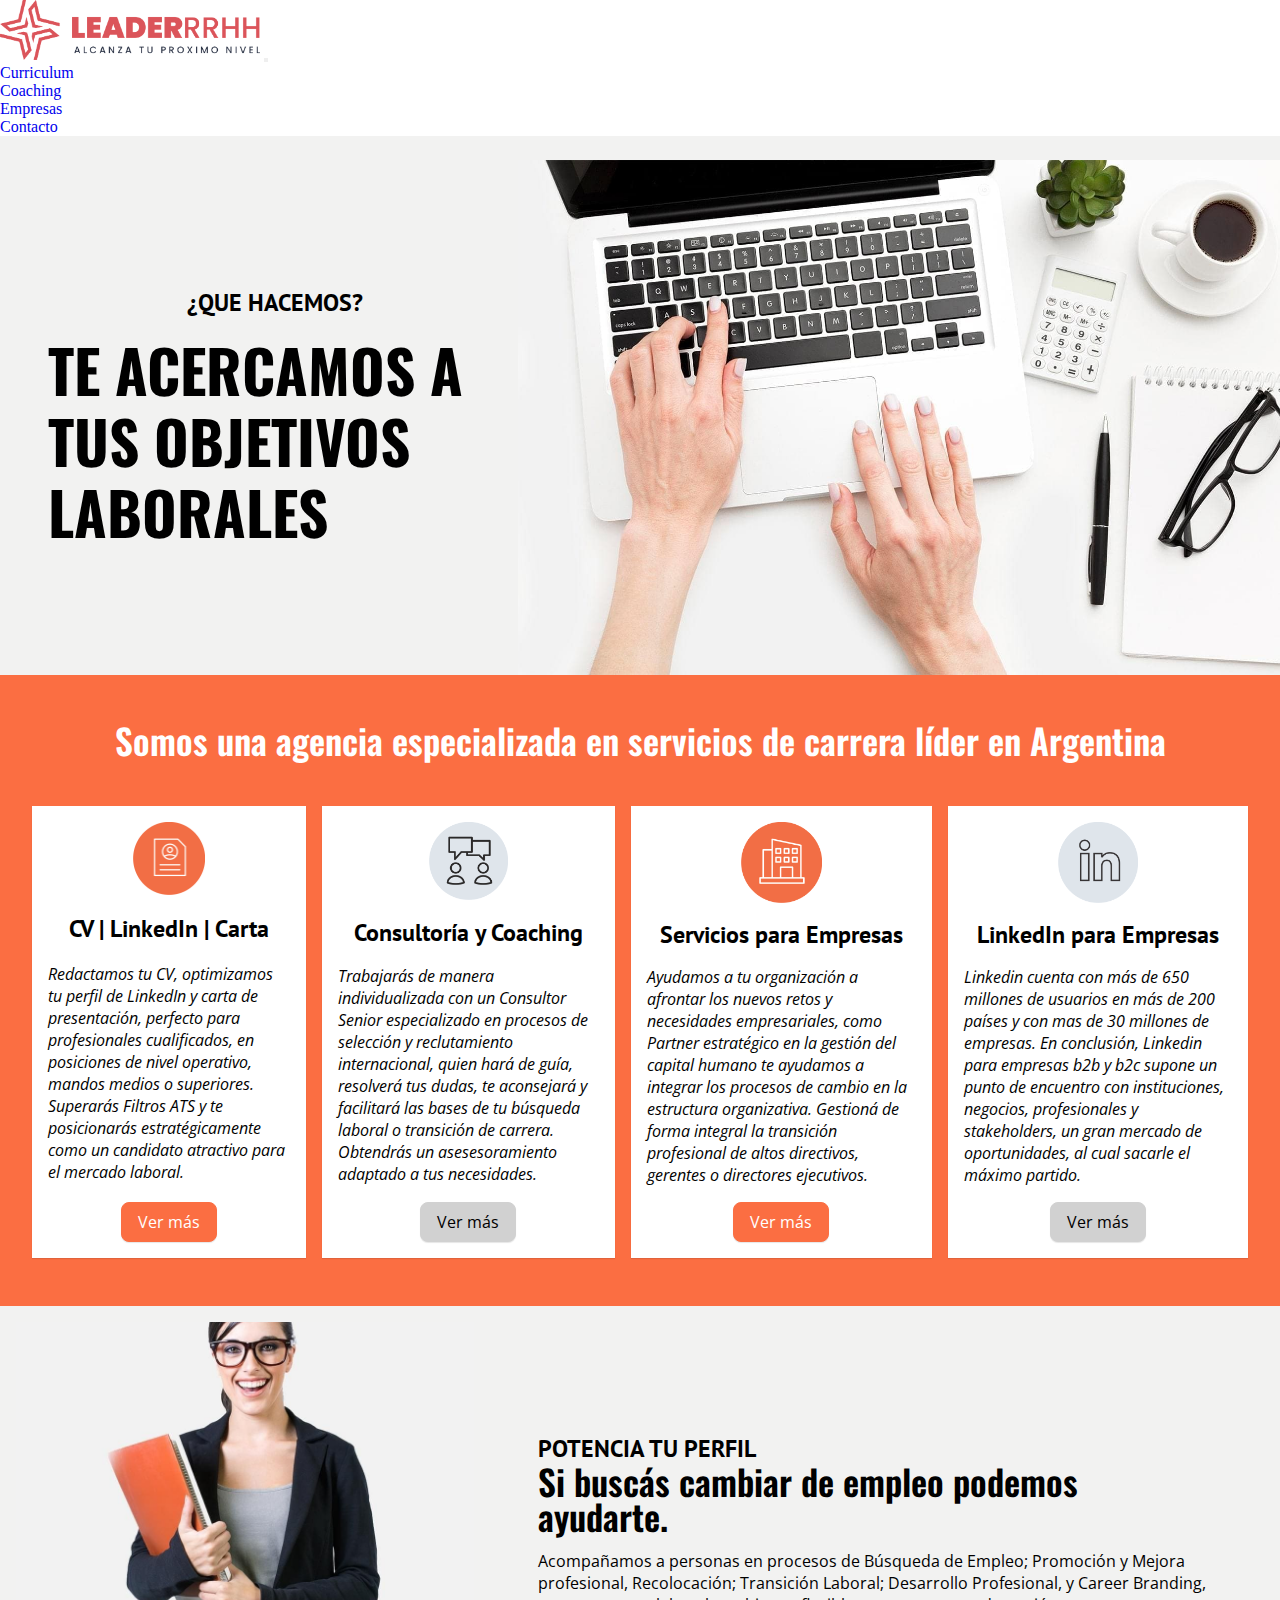
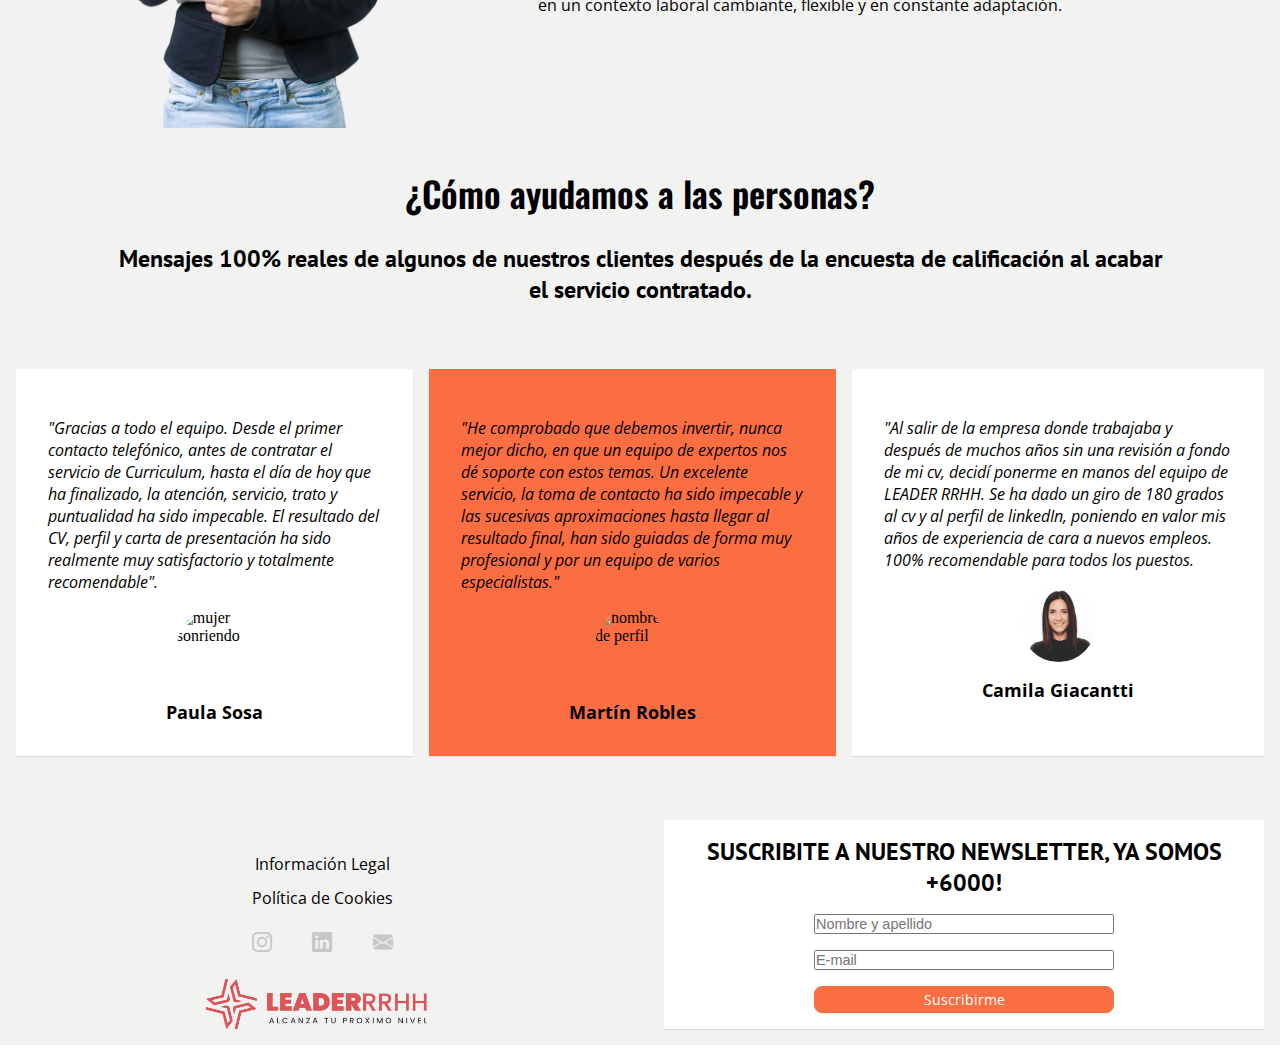
==== commit 5cc336c0: "se agregaron animaciones, optimizaron imagenes y aplico seo" ====
--- a/index.html
+++ b/index.html
@@ -5,6 +5,7 @@
   <meta charset="UTF-8">
   <meta http-equiv="X-UA-Compatible" content="IE=edge">
   <meta name="viewport" content="width=device-width, initial-scale=1.0">
+  <meta name="description" content="Orientación para la búsqueda de empleo en Argentina | Consultoría laboral">
   <link rel="preconnect" href="https://fonts.googleapis.com">
   <link rel="preconnect" href="https://fonts.gstatic.com" crossorigin>
   <link
@@ -15,14 +16,14 @@
     integrity="sha384-9ndCyUaIbzAi2FUVXJi0CjmCapSmO7SnpJef0486qhLnuZ2cdeRhO02iuK6FUUVM" crossorigin="anonymous">
   <link href="https://unpkg.com/aos@2.3.1/dist/aos.css" rel="stylesheet">
   <link rel="stylesheet" href="./css/styles.css">
-  <title>Inicio | Leader</title>
+  <title>Leader | Servicios de RRHH en Argentina</title>
 </head>
 
 <body class="container">
   <header>
     <nav class="navbar navbar-expand-lg bg-white">
       <div class="container-fluid pl-0">
-        <a class="navbar-brand" href="./index.html"><img src="./img/logo.png" alt="logo de la empresa"></a>
+        <a class="navbar-brand" href="./index.html"><img src="./img/logo.png" alt="logo de la empresa" loading="lazy"></a>
         <button class="navbar-toggler navbar__toogler--border" type="button" data-bs-toggle="collapse" data-bs-target="#navbarNav"
           aria-controls="navbarNav" aria-expanded="false" aria-label="Toggle navigation">
           <span class="navbar-toggler-icon"></span>
@@ -53,7 +54,7 @@
       <article class="presentacion__articulo">
         <h3>¿QUE HACEMOS?</h3>
         <h1>Te acercamos a tus objetivos laborales</h1>
-        <img src="./img/laptop.jpg" alt="manos tipeando en laptop">
+        <img src="./img/laptop.jpg" alt="manos tipeando en laptop" loading="lazy">
       </article>
     </section>
 
@@ -103,9 +104,9 @@
 
     <section>
       <article class="potenciate">
-        <img src="./img/potenciate.jpg" alt="mujer contenta sosteniendo una carpeta">
+        <img src="./img/potenciate.jpg" alt="mujer contenta sosteniendo una carpeta" loading="lazy">
         <div class="potenciate__texto">
-          <h3>POTENCIA TU PERFIL</h3>
+          <h3 class="focus-in-expand">POTENCIA TU PERFIL</h3>
           <h2>Si buscás cambiar de empleo podemos ayudarte.</h2>
           <p>Acompañamos a personas en procesos de Búsqueda de Empleo; Promoción y Mejora profesional, Recolocación;
             Transición Laboral; Desarrollo Profesional, y Career Branding, en un contexto laboral cambiante, flexible y
@@ -124,7 +125,7 @@
 
       <div class="testimonios__tarjetacontainer">
         <article class="testimonios__tarjeta">
-          <div class="testimonios__icono">
+          <div class="testimonios__icono" data-aos="flip-left">
             <i class="bi bi-star-fill"></i>
             <i class="bi bi-star-fill"></i>
             <i class="bi bi-star-fill"></i>
@@ -135,12 +136,12 @@
             hasta el día de hoy que ha finalizado, la atención, servicio, trato y puntualidad ha sido impecable. El
             resultado del CV, perfil y carta de presentación ha sido realmente muy satisfactorio y totalmente
             recomendable".</p>
-          <img src="./img/perfil1.png" alt="mujer sonriendo">
+          <img src="./img/perfil1.png" alt="mujer sonriendo" loading="lazy">
           <h4>Paula Sosa</h4>
         </article>
 
         <article class="testimonios__tarjeta--orange">
-          <div class="testimonios__icono">
+          <div class="testimonios__icono" data-aos="flip-left">
             <i class="bi bi-star-fill"></i>
             <i class="bi bi-star-fill"></i>
             <i class="bi bi-star-fill"></i>
@@ -152,12 +153,12 @@
             llegar al resultado final, han sido guiadas de forma muy profesional y por un equipo de varios
             especialistas."
           </p>
-          <img src="img/perfil2.png" alt="hombre de perfil">
+          <img src="img/perfil2.png" alt="hombre de perfil" loading="lazy">
           <h4>Martín Robles</h4>
         </article>
 
         <article class="testimonios__tarjeta">
-          <div class="testimonios__icono">
+          <div class="testimonios__icono" data-aos="flip-left">
             <i class="bi bi-star-fill"></i>
             <i class="bi bi-star-fill"></i>
             <i class="bi bi-star-fill"></i>
@@ -168,7 +169,7 @@
             poniendo en valor mis años de experiencia de cara a nuevos empleos. 100% recomendable para todos los
             puestos.
           </p>
-          <img src="img/perfil3.png" alt="mujer sonriendo">
+          <img src="img/perfil3.png" alt="mujer sonriendo" loading="lazy">
           <h4>Camila Giacantti</h4>
         </article>
       </div>
@@ -216,7 +217,7 @@
 
 
 
-    <img src="./img/logo.png" alt="logo de la empresa">
+    <img src="./img/logo.png" alt="logo de la empresa" loading="lazy">
 
   </footer>
   <script src="https://cdn.jsdelivr.net/npm/bootstrap@5.3.0/dist/js/bootstrap.bundle.min.js"
--- a/css/styles.css
+++ b/css/styles.css
@@ -369,6 +369,10 @@
 }
 .servicios__tarjeta-icono {
   width: 30%;
+  transition-duration: 2s;
+}
+.servicios__tarjeta-icono:hover {
+  transform: rotate(360deg) scale(1.2);
 }
 
 /* --- Tercera seccion index */
@@ -378,7 +382,7 @@
   justify-content: space-between;
   align-items: center;
   gap: 1rem;
-  background-color: rgba(0, 0, 0, 0.1);
+  background-color: #f2f2f1;
   padding: 1rem;
 }
 .potenciate img {
@@ -697,14 +701,15 @@
   max-width: 392px;
   border-radius: 2%;
 }
-.consultoria__ficha1 a {
+.consultoria a {
   padding-bottom: 1rem;
 }
-.consultoria__ficha1 a i {
+.consultoria a i {
   font-size: 2rem;
   color: #fb6e42;
 }
-.consultoria__ficha1 hr {
+
+hr {
   width: 50%;
   height: 2px;
   background-color: black;
@@ -814,6 +819,7 @@
 }
 .ventajas__articulo {
   background-color: #f2f2f1;
+  padding-top: 3rem;
 }
 .ventajas__articulo p {
   padding: 1rem;
@@ -826,7 +832,7 @@
 }
 .ventajas__desc {
   border: solid black 2px;
-  margin: 1rem;
+  margin: 4rem;
   background-color: #f2f2f1;
 }
 .ventajas__desc p {
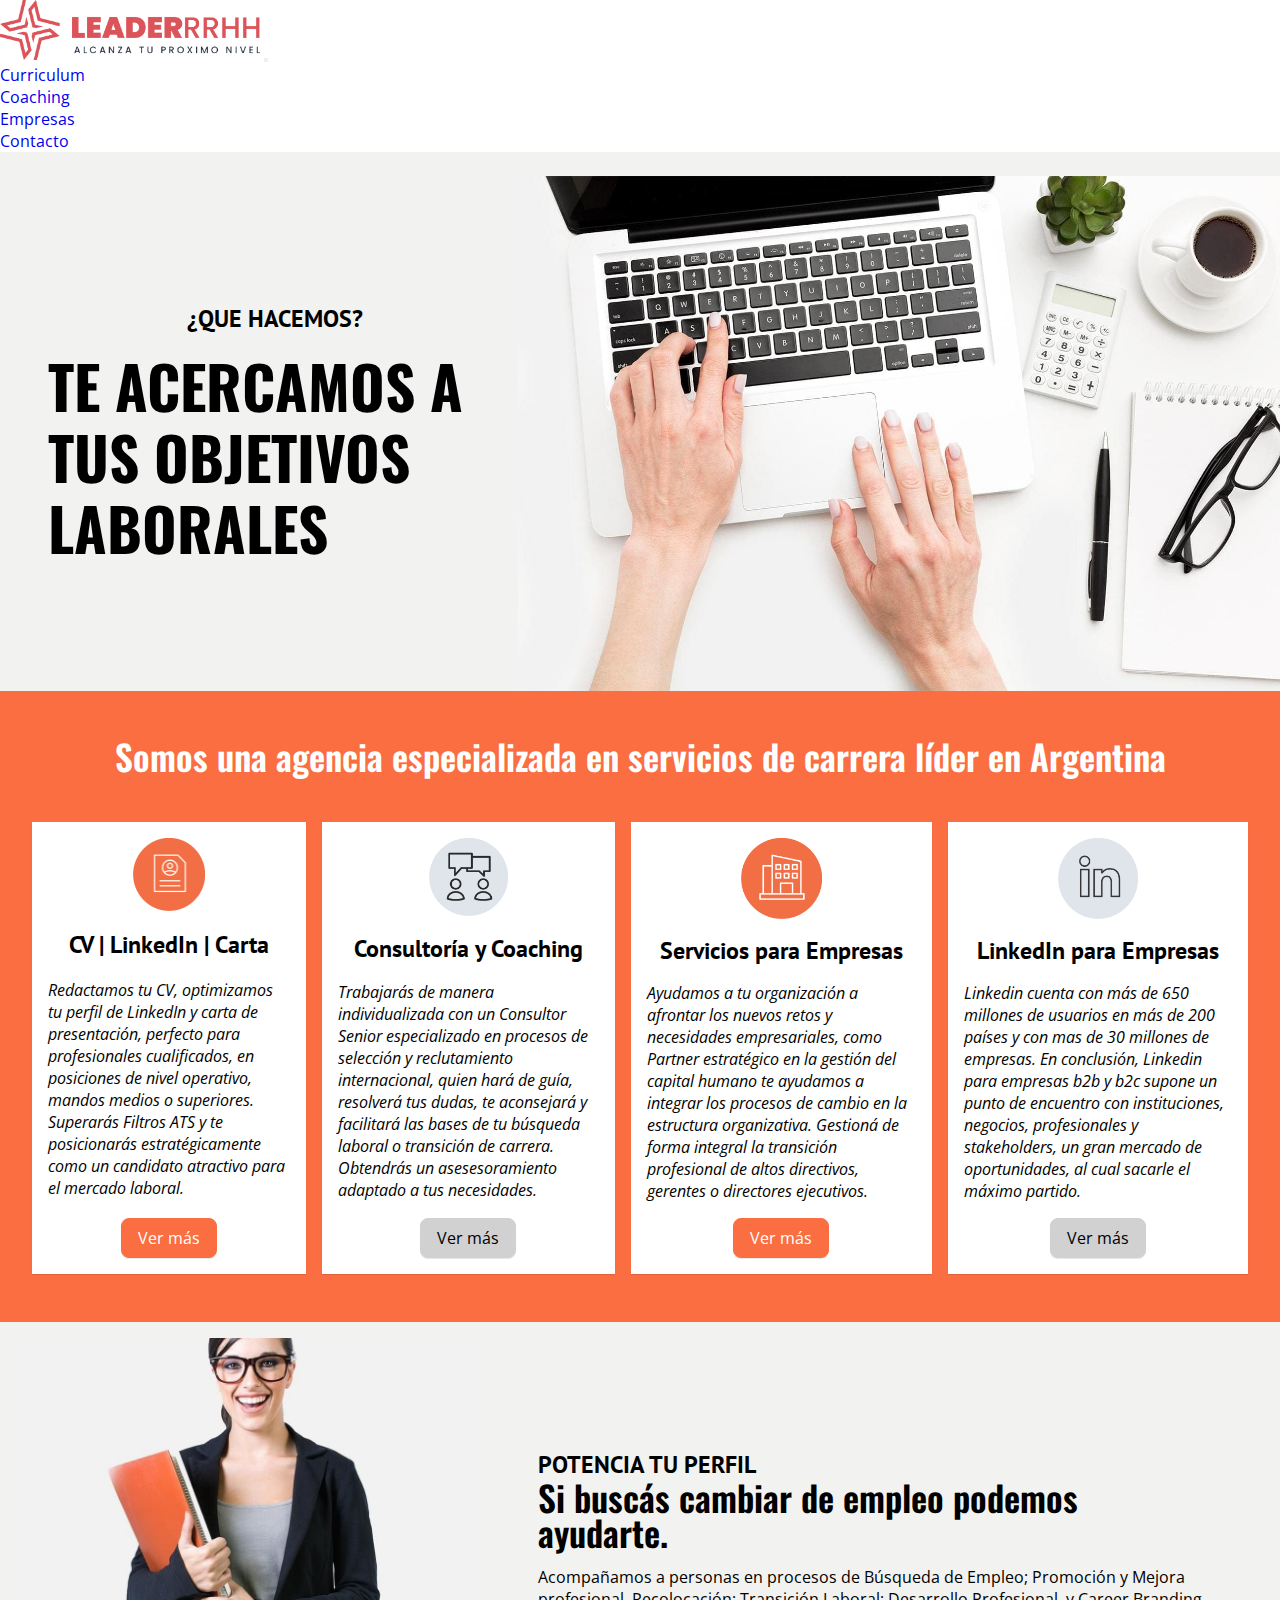
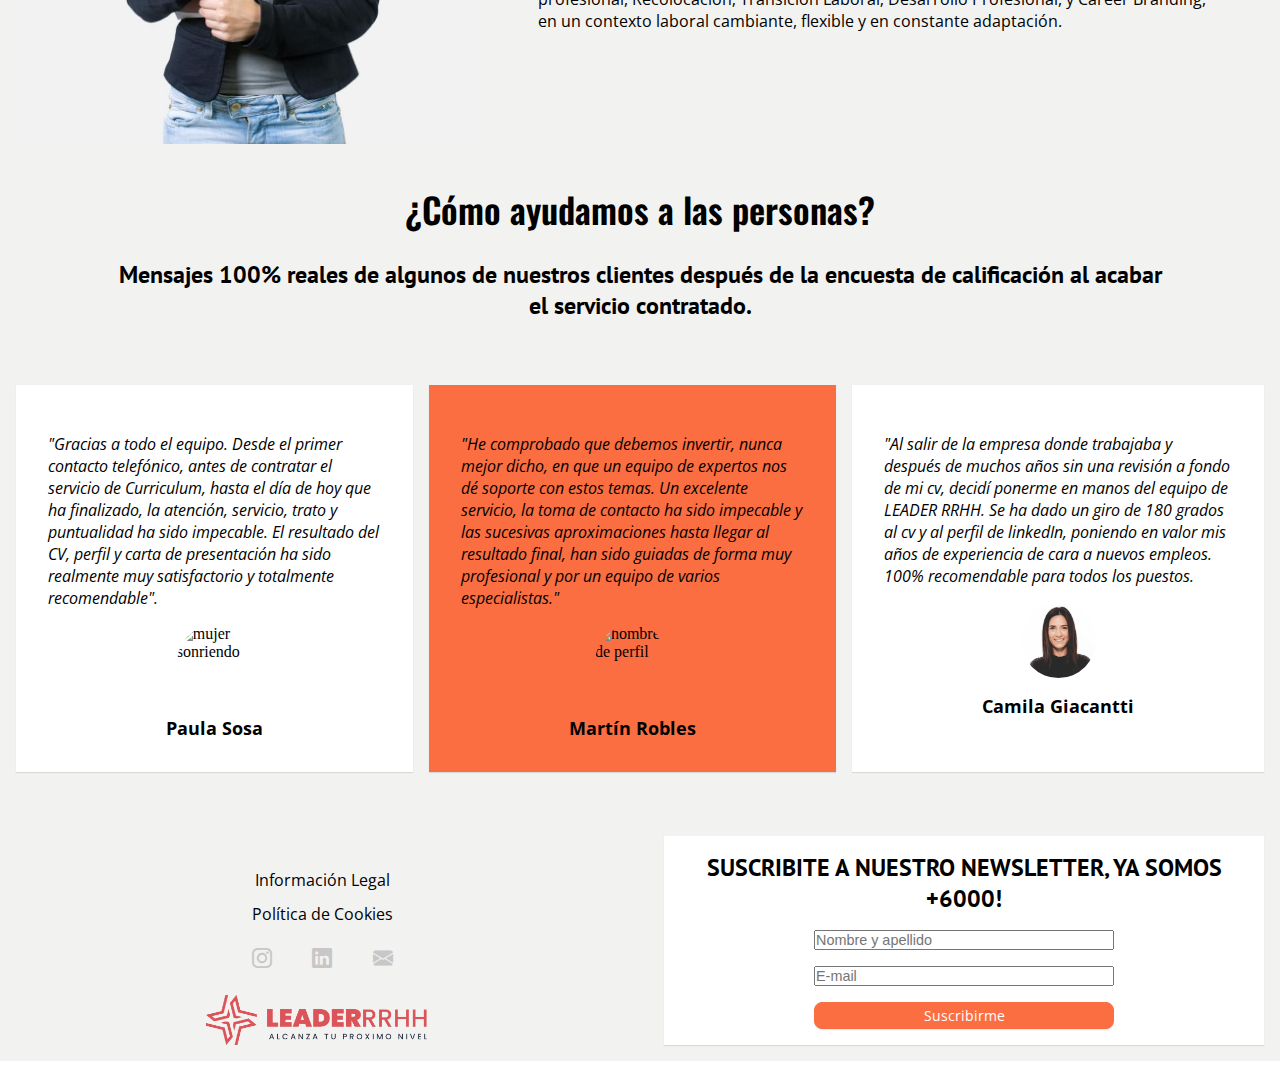
==== commit fea94777: "se ordeno el codigo y se finalizaron detalles para entrega final" ====
--- a/index.html
+++ b/index.html
@@ -23,9 +23,10 @@
   <header>
     <nav class="navbar navbar-expand-lg bg-white">
       <div class="container-fluid pl-0">
-        <a class="navbar-brand" href="./index.html"><img src="./img/logo.png" alt="logo de la empresa" loading="lazy"></a>
-        <button class="navbar-toggler navbar__toogler--border" type="button" data-bs-toggle="collapse" data-bs-target="#navbarNav"
-          aria-controls="navbarNav" aria-expanded="false" aria-label="Toggle navigation">
+        <a class="navbar-brand" href="./index.html"><img src="./img/logo.png" alt="logo de la empresa"
+            loading="lazy"></a>
+        <button class="navbar-toggler navbar__toogler--border" type="button" data-bs-toggle="collapse"
+          data-bs-target="#navbarNav" aria-controls="navbarNav" aria-expanded="false" aria-label="Toggle navigation">
           <span class="navbar-toggler-icon"></span>
         </button>
         <div class="collapse navbar-collapse justify-content-end" id="navbarNav">
@@ -63,7 +64,7 @@
 
       <div class="servicios__container">
         <article class="servicios__tarjeta">
-          <img class="servicios__tarjeta-icono" src="./img/cv.png" alt="curriculum">
+          <img class="servicios__tarjeta-icono" src="./img/cv.png" alt="icono de curriculum">
           <h3>CV | LinkedIn | Carta</h3>
           <p>Redactamos tu CV, optimizamos tu perfil de LinkedIn y carta de presentación, perfecto para profesionales
             cualificados, en posiciones de nivel operativo, mandos medios o superiores. Superarás Filtros ATS y te
@@ -72,7 +73,7 @@
         </article>
 
         <article class="servicios__tarjeta">
-          <img class="servicios__tarjeta-icono" src="./img/coaching.png" alt="coaching">
+          <img class="servicios__tarjeta-icono" src="./img/coaching.png" alt="icono de coaching">
           <h3>Consultoría y Coaching</h3>
           <p>Trabajarás de manera individualizada con un Consultor Senior especializado en procesos de selección y
             reclutamiento internacional, quien hará de guía, resolverá tus dudas, te aconsejará y facilitará las bases
@@ -81,7 +82,7 @@
         </article>
 
         <article class="servicios__tarjeta">
-          <img class="servicios__tarjeta-icono" src="./img/empresas.png" alt="empresas">
+          <img class="servicios__tarjeta-icono" src="./img/empresas.png" alt="icono de empresas">
           <h3>Servicios para Empresas</h3>
           <p>Ayudamos a tu organización a afrontar los nuevos retos y necesidades empresariales, como Partner
             estratégico en la gestión del capital humano te ayudamos a integrar los procesos de cambio en la estructura
@@ -91,7 +92,7 @@
         </article>
 
         <article class="servicios__tarjeta">
-          <img class="servicios__tarjeta-icono" src="./img/linkedin.png" alt="linkedin">
+          <img class="servicios__tarjeta-icono" src="./img/linkedin.png" alt="logo de linkedin">
           <h3>LinkedIn para Empresas</h3>
           <p>Linkedin cuenta con más de 650 millones de usuarios en más de 200 países y con mas de 30 millones de
             empresas. En conclusión, Linkedin para empresas b2b y b2c supone un punto de encuentro con instituciones,
@@ -106,7 +107,7 @@
       <article class="potenciate">
         <img src="./img/potenciate.jpg" alt="mujer contenta sosteniendo una carpeta" loading="lazy">
         <div class="potenciate__texto">
-          <h3 class="focus-in-expand">POTENCIA TU PERFIL</h3>
+          <h3>POTENCIA TU PERFIL</h3>
           <h2>Si buscás cambiar de empleo podemos ayudarte.</h2>
           <p>Acompañamos a personas en procesos de Búsqueda de Empleo; Promoción y Mejora profesional, Recolocación;
             Transición Laboral; Desarrollo Profesional, y Career Branding, en un contexto laboral cambiante, flexible y
@@ -180,7 +181,7 @@
   <footer>
 
     <div class="suscripcion">
-      <h3>SUSCRIBITE A NUESTRO NEWSLETTER, YA SOMOS +6000!</h3>
+      <h3 class="text-shadow-drop-center">SUSCRIBITE A NUESTRO NEWSLETTER, YA SOMOS +6000!</h3>
 
       <form action="">
 
@@ -211,8 +212,8 @@
         <li class="contactos__lista-linkedin"><a href="https://ar.linkedin.com/" target="_blank"><i
               class="bi bi-linkedin"></i></a>
         </li>
-        <li class="contactos__lista-mail"><a href="https://www.gmail.com/mail/help/intl/es/about.html?iframe" target="_blank"><i
-              class="bi bi-envelope-fill"></i></a>
+        <li class="contactos__lista-mail"><a href="https://www.gmail.com/mail/help/intl/es/about.html?iframe"
+            target="_blank"><i class="bi bi-envelope-fill"></i></a>
     </div>
 
 
--- a/css/styles.css
+++ b/css/styles.css
@@ -82,6 +82,27 @@
   }
   h3 {
     font-size: 1.5rem;
+  }
+}
+.text-shadow-drop-center {
+  -webkit-animation: text-shadow-drop-center 0.6s infinite both;
+  animation: text-shadow-drop-center 0.6s infinite both;
+}
+
+@-webkit-keyframes text-shadow-drop-center {
+  0% {
+    text-shadow: 0 0 0 rgba(0, 0, 0, 0);
+  }
+  100% {
+    text-shadow: 0 0 18px rgba(0, 0, 0, 0.35);
+  }
+}
+@keyframes text-shadow-drop-center {
+  0% {
+    text-shadow: 0 0 0 rgba(0, 0, 0, 0);
+  }
+  100% {
+    text-shadow: 0 0 18px rgba(0, 0, 0, 0.35);
   }
 }
 .button, .button__submit, .button__submit--white, .button--grey {
@@ -133,6 +154,9 @@
   padding-left: 0;
 }
 
+.nav-link {
+  font-family: "Open Sans", sans-serif;
+}
 .nav-link:hover {
   color: #fb6e42;
 }
@@ -704,6 +728,9 @@
 .consultoria a {
   padding-bottom: 1rem;
 }
+.consultoria a:hover {
+  transform: scale(1.05);
+}
 .consultoria a i {
   font-size: 2rem;
   color: #fb6e42;
@@ -832,7 +859,7 @@
 }
 .ventajas__desc {
   border: solid black 2px;
-  margin: 4rem;
+  margin: 4rem 0.5rem;
   background-color: #f2f2f1;
 }
 .ventajas__desc p {
@@ -854,6 +881,7 @@
 #linkedin__empresas {
   padding-top: 1rem;
   background-color: #f2f2f1;
+  margin-top: -2rem;
 }
 #linkedin__empresas h2,
 #linkedin__empresas h3 {
@@ -871,7 +899,7 @@
   justify-content: center;
   align-items: center;
   gap: 2rem;
-  padding-bottom: 1rem;
+  padding-bottom: 3rem;
 }
 .clientes h2 {
   text-align: center;
@@ -1018,11 +1046,11 @@
   font-family: "PT Sans", sans-serif;
   padding-top: 1.5rem;
 }
-.contacto h2 {
-  font-size: 2rem;
-}
 .contacto p {
   padding-top: 1rem;
+}
+.contacto .intro img {
+  display: none;
 }
 
 /*----- segunda seccion contacto ------*/
@@ -1035,6 +1063,18 @@
   font-weight: bolder;
 }
 
+@media (min-width: 768px) {
+  .contacto .intro {
+    display: flex;
+  }
+  .contacto .intro img {
+    display: block;
+    max-width: 40%;
+    max-height: 315px;
+    object-fit: cover;
+    padding: 1rem;
+  }
+}
 @media (min-width: 1024px) {
   .contactanos__proceso {
     grid-column: 1/3;
@@ -1050,11 +1090,11 @@
   font-family: "PT Sans", sans-serif;
   padding-top: 1.5rem;
 }
-.contacto h2 {
-  font-size: 2rem;
-}
 .contacto p {
   padding-top: 1rem;
+}
+.contacto .intro img {
+  display: none;
 }
 
 /*----- segunda seccion contacto ------*/
@@ -1067,6 +1107,18 @@
   font-weight: bolder;
 }
 
+@media (min-width: 768px) {
+  .contacto .intro {
+    display: flex;
+  }
+  .contacto .intro img {
+    display: block;
+    max-width: 40%;
+    max-height: 315px;
+    object-fit: cover;
+    padding: 1rem;
+  }
+}
 @media (min-width: 1024px) {
   .contactanos__proceso {
     grid-column: 1/3;
